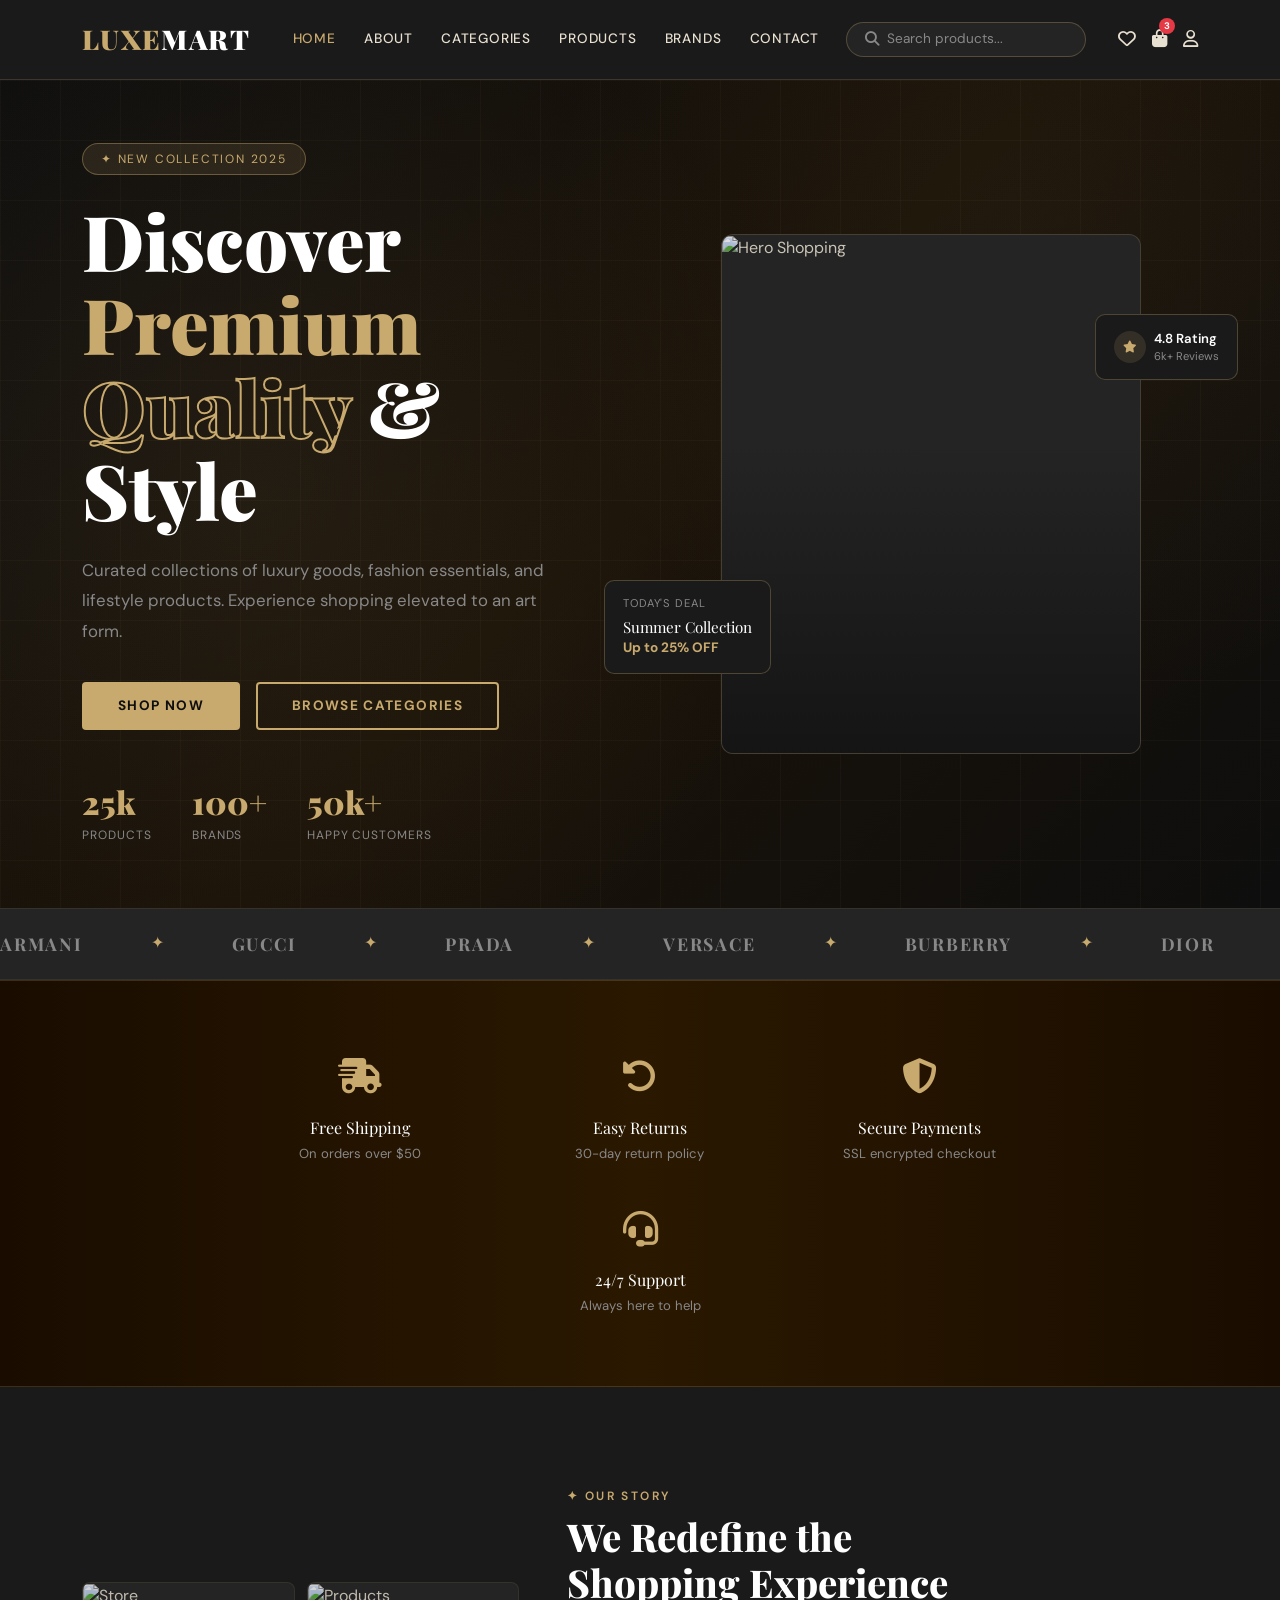
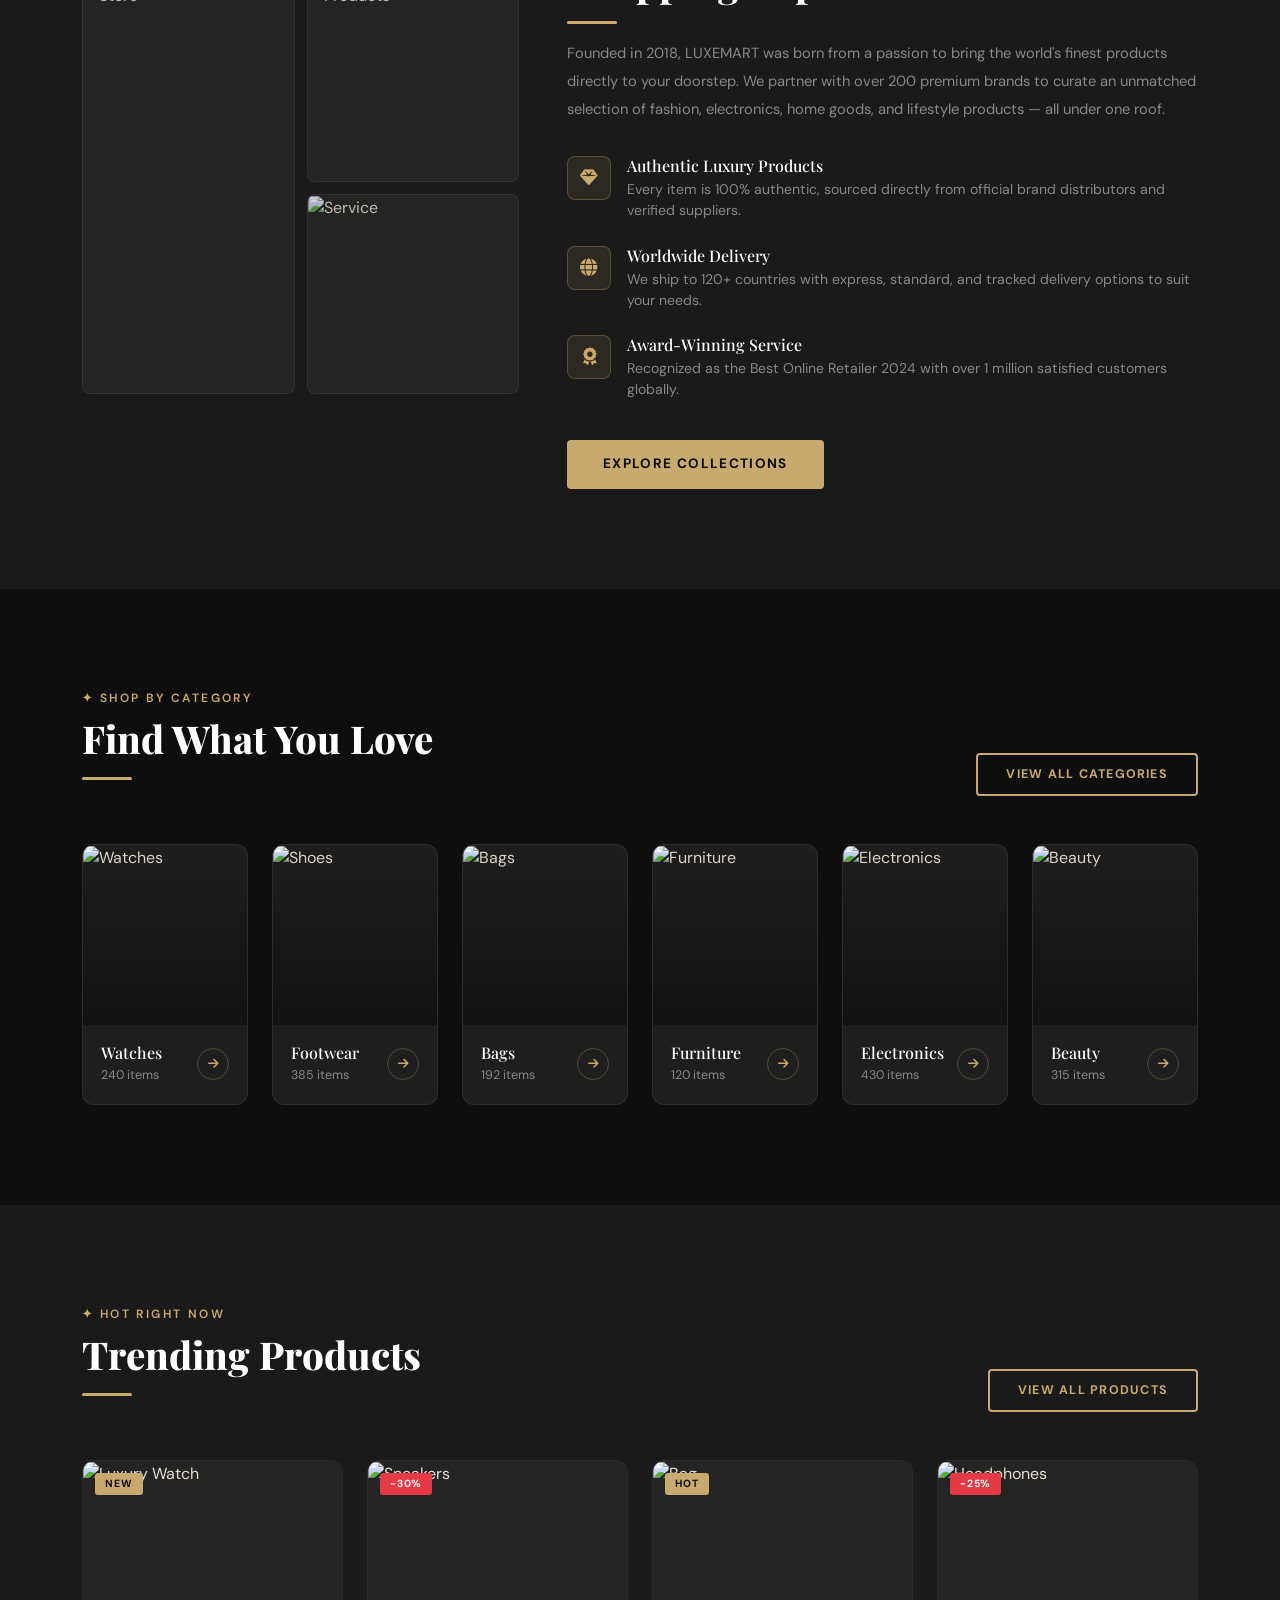
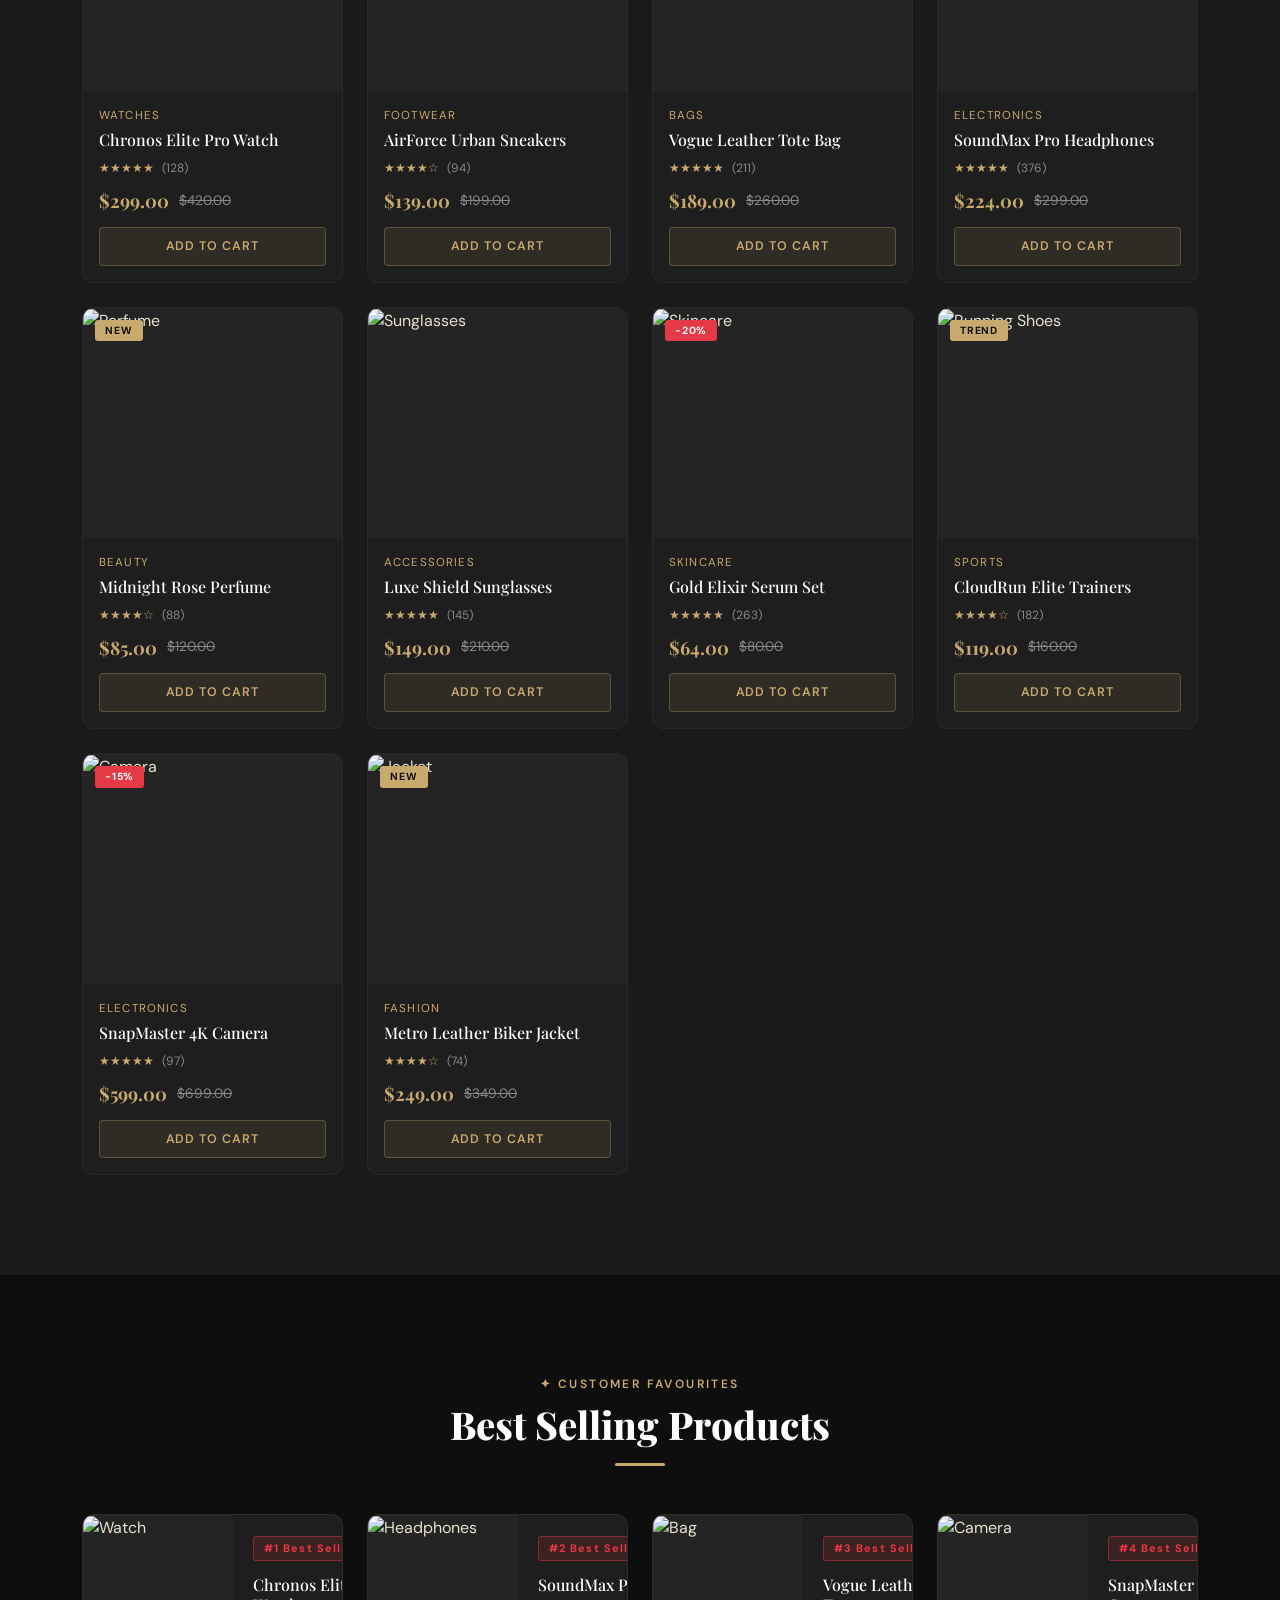
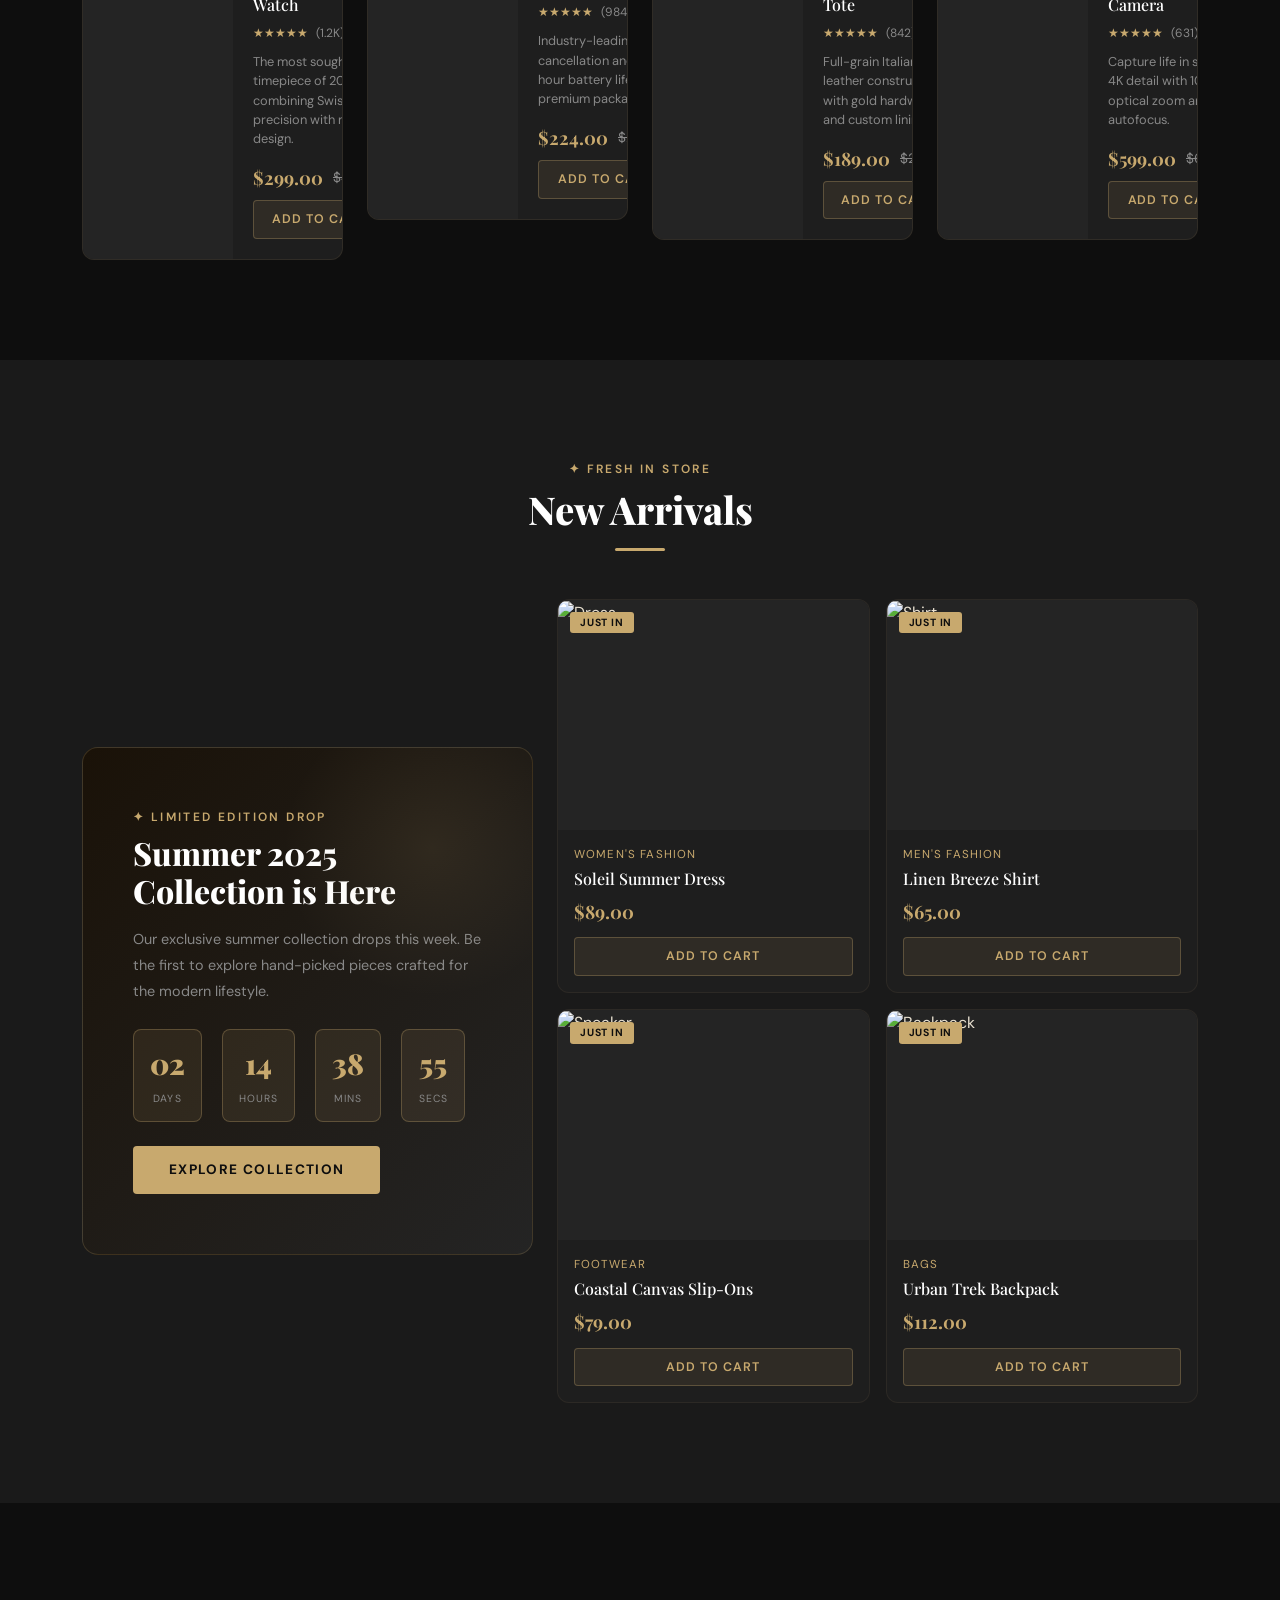
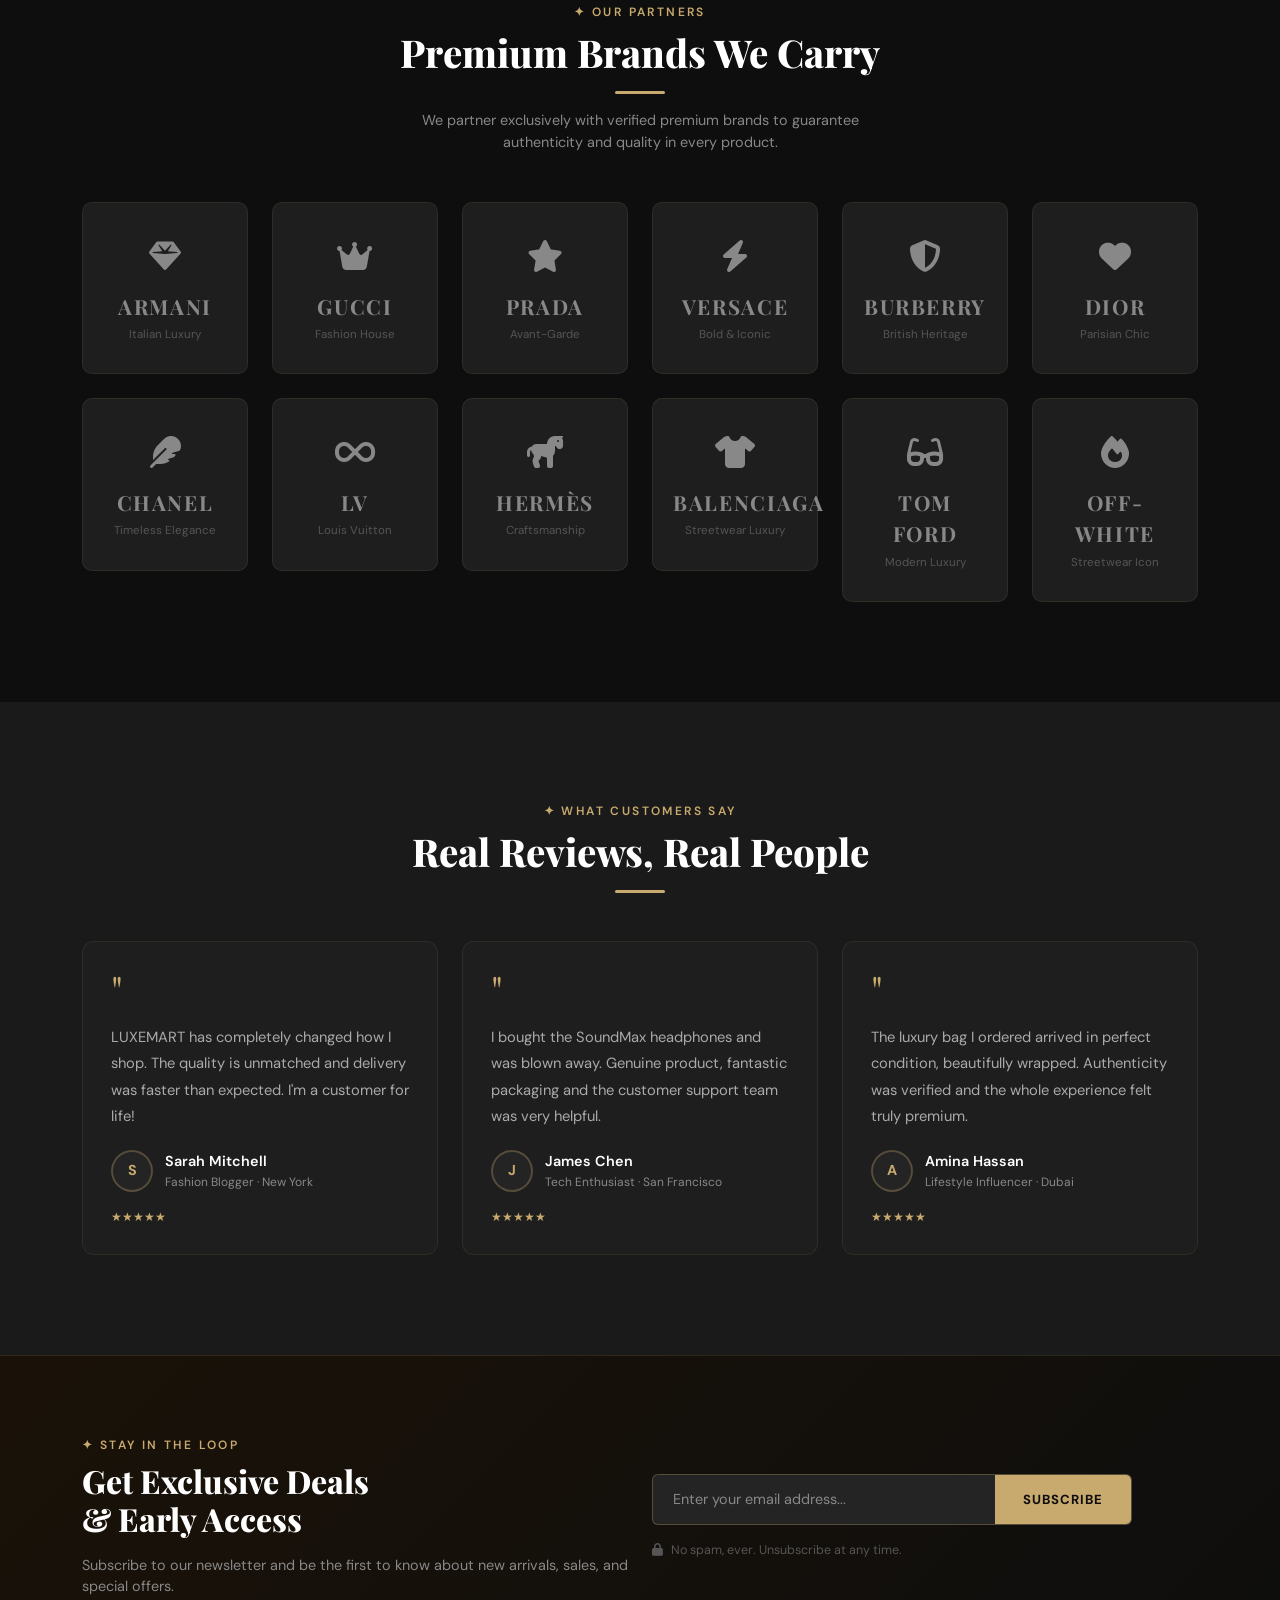
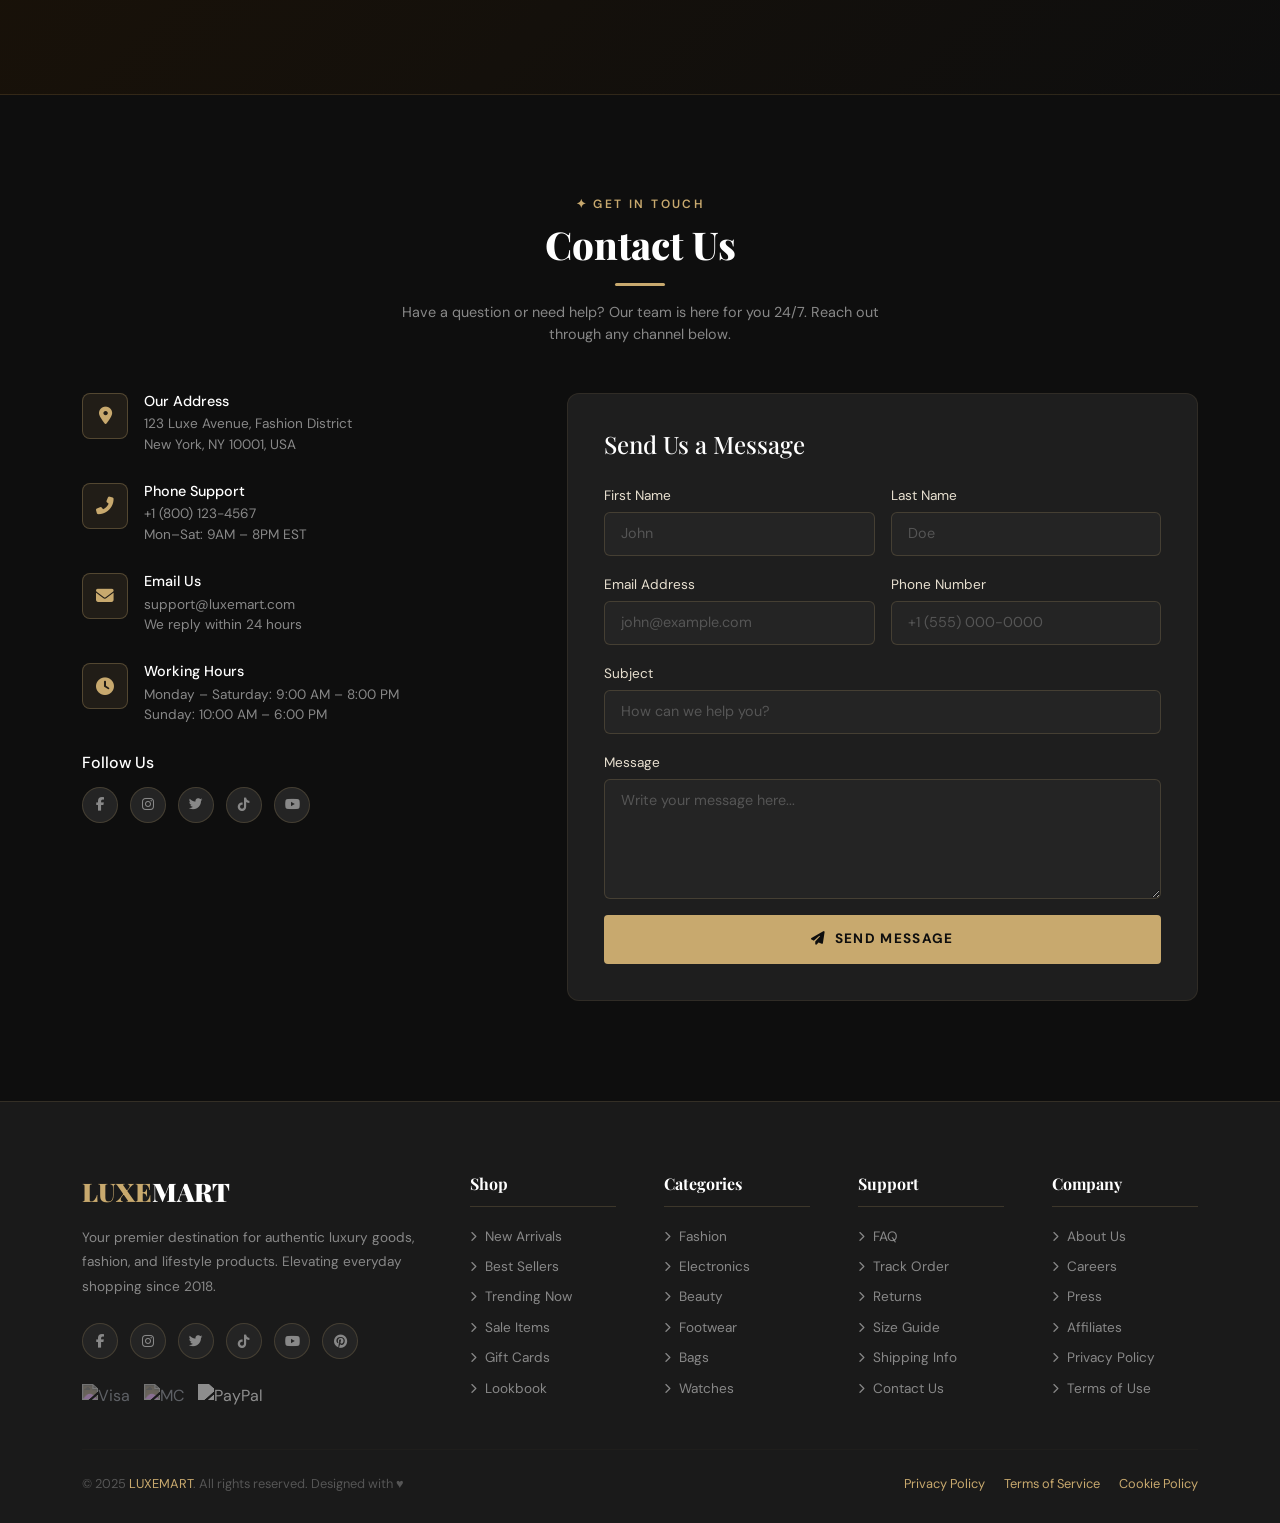
==== E-commerce website/index.html @ 5707151d "add" ====
<!DOCTYPE html>
<html lang="en">

<head>
  <meta charset="UTF-8" />
  <meta name="viewport" content="width=device-width, initial-scale=1.0" />
  <title>LUXE MART — Premium Shopping</title>
  <link href="https://cdn.jsdelivr.net/npm/bootstrap@5.3.2/dist/css/bootstrap.min.css" rel="stylesheet" />
  <link
    href="https://fonts.googleapis.com/css2?family=Playfair+Display:wght@400;700;900&family=DM+Sans:wght@300;400;500;600&display=swap"
    rel="stylesheet" />
  <link rel="stylesheet" href="https://cdnjs.cloudflare.com/ajax/libs/font-awesome/6.5.0/css/all.min.css" />

  <link rel="stylesheet" href="./style.css">
</head>

<body>
  <!-- NAVBAR -->
  <nav class="navbar navbar-expand-lg" id="mainNavbar">
    <div class="container">
      <a class="navbar-brand" href="#">LUXE<span>MART</span></a>
      <button class="navbar-toggler" type="button" data-bs-toggle="collapse" data-bs-target="#navMenu">
        <span class="navbar-toggler-icon"></span>
      </button>
      <div class="collapse navbar-collapse" id="navMenu">
        <ul class="navbar-nav mx-auto">
          <li class="nav-item"><a class="nav-link active" href="#hero">Home</a></li>
          <li class="nav-item"><a class="nav-link" href="#about">About</a></li>
          <li class="nav-item"><a class="nav-link" href="#categories">Categories</a></li>
          <li class="nav-item"><a class="nav-link" href="#trending">Products</a></li>
          <li class="nav-item"><a class="nav-link" href="#brands">Brands</a></li>
          <li class="nav-item"><a class="nav-link" href="#contact">Contact</a></li>
        </ul>
        <div class="search-bar d-none d-lg-flex">
          <i class="fas fa-search"></i>
          <input type="text" placeholder="Search products..." />
        </div>
        <div class="navbar-icons ms-3 d-flex align-items-center">
          <a href="#"><i class="far fa-heart"></i></a>
          <a href="#" style="position:relative"><i class="fas fa-shopping-bag"></i><span class="badge-cart">3</span></a>
          <a href="#"><i class="far fa-user"></i></a>
        </div>
      </div>
    </div>
  </nav>

  <!-- HERO SECTION -->
  <section id="hero">
    <div class="hero-bg-pattern"></div>
    <div class="hero-grid-lines"></div>
    <div class="container">
      <div class="row align-items-center g-5">
        <div class="col-lg-6">
          <div class="hero-badge">✦ New Collection 2025</div>
          <h1 class="hero-title">
            Discover <span class="gold">Premium</span><br>
            <span class="stroke">Quality</span> &amp; Style
          </h1>
          <p class="hero-desc">
            Curated collections of luxury goods, fashion essentials, and lifestyle products. Experience shopping
            elevated to an art form.
          </p>
          <div class="d-flex flex-wrap gap-3" style="animation: fadeInUp 0.7s ease 0.3s both;">
            <a href="#trending" class="btn-gold">Shop Now</a>
            <a href="#categories" class="btn-outline-gold">Browse Categories</a>
          </div>
          <div class="hero-stats">
            <div>
              <div class="hero-stat-num">25k</div>
              <div class="hero-stat-label">Products</div>
            </div>
            <div>
              <div class="hero-stat-num">100+</div>
              <div class="hero-stat-label">Brands</div>
            </div>
            <div>
              <div class="hero-stat-num">50k+</div>
              <div class="hero-stat-label">Happy Customers</div>
            </div>
          </div>
        </div>
        <div class="col-lg-6">
          <div class="hero-visual">
            <div class="hero-img-frame">
              <img src="https://images.unsplash.com/photo-1483985988355-763728e1935b?w=800&q=80" alt="Hero Shopping" />
              <div class="hero-img-overlay"></div>
            </div>
            <div class="hero-float-card left">
              <div
                style="font-size:0.7rem;color:var(--muted);margin-bottom:4px;letter-spacing:0.08em;text-transform:uppercase;">
                Today's Deal</div>
              <div style="font-family:'Playfair Display',serif;color:var(--white);font-size:0.95rem;">Summer Collection
              </div>
              <div style="color:var(--primary);font-size:0.85rem;font-weight:700;">Up to 25% OFF</div>
            </div>
            <div class="hero-float-card top">
              <div style="display:flex;align-items:center;gap:8px;">
                <div
                  style="width:32px;height:32px;background:rgba(200,169,110,0.15);border-radius:50%;display:flex;align-items:center;justify-content:center;color:var(--primary)">
                  <i class="fas fa-star" style="font-size:0.75rem"></i>
                </div>
                <div>
                  <div style="color:var(--white);font-size:0.82rem;font-weight:600;">4.8 Rating</div>
                  <div style="color:var(--muted);font-size:0.7rem;">6k+ Reviews</div>
                </div>
              </div>
            </div>
          </div>
        </div>
      </div>
    </div>
  </section>

  <!-- MARQUEE BRANDS BAR -->
  <div class="marquee-section">
    <div class="marquee-track">
      <span class="marquee-item">ARMANI</span><span class="marquee-dot">✦</span>
      <span class="marquee-item">GUCCI</span><span class="marquee-dot">✦</span>
      <span class="marquee-item">PRADA</span><span class="marquee-dot">✦</span>
      <span class="marquee-item">VERSACE</span><span class="marquee-dot">✦</span>
      <span class="marquee-item">BURBERRY</span><span class="marquee-dot">✦</span>
      <span class="marquee-item">DIOR</span><span class="marquee-dot">✦</span>
      <span class="marquee-item">CHANEL</span><span class="marquee-dot">✦</span>
      <span class="marquee-item">LOUIS VUITTON</span><span class="marquee-dot">✦</span>
      <span class="marquee-item">HERMES</span><span class="marquee-dot">✦</span>
      <span class="marquee-item">BALENCIAGA</span><span class="marquee-dot">✦</span>
      <!-- duplicate for seamless loop -->
      <span class="marquee-item">ARMANI</span><span class="marquee-dot">✦</span>
      <span class="marquee-item">GUCCI</span><span class="marquee-dot">✦</span>
      <span class="marquee-item">PRADA</span><span class="marquee-dot">✦</span>
      <span class="marquee-item">VERSACE</span><span class="marquee-dot">✦</span>
      <span class="marquee-item">BURBERRY</span><span class="marquee-dot">✦</span>
      <span class="marquee-item">DIOR</span><span class="marquee-dot">✦</span>
      <span class="marquee-item">CHANEL</span><span class="marquee-dot">✦</span>
      <span class="marquee-item">LOUIS VUITTON</span><span class="marquee-dot">✦</span>
      <span class="marquee-item">HERMES</span><span class="marquee-dot">✦</span>
      <span class="marquee-item">BALENCIAGA</span><span class="marquee-dot">✦</span>
    </div>
  </div>

  <!-- PROMO STRIP -->
  <div class="promo-strip">
    <div class="container">
      <div class="row justify-content-center g-0">
        <div class="col-6 col-md-3">
          <div class="promo-item">
            <div class="promo-icon"><i class="fas fa-shipping-fast"></i></div>
            <div class="promo-title">Free Shipping</div>
            <div class="promo-desc">On orders over $50</div>
          </div>
        </div>
        <div class="col-md-auto d-none d-md-block">
          <div class="promo-divider"></div>
        </div>
        <div class="col-6 col-md-3">
          <div class="promo-item">
            <div class="promo-icon"><i class="fas fa-undo-alt"></i></div>
            <div class="promo-title">Easy Returns</div>
            <div class="promo-desc">30-day return policy</div>
          </div>
        </div>
        <div class="col-md-auto d-none d-md-block">
          <div class="promo-divider"></div>
        </div>
        <div class="col-6 col-md-3">
          <div class="promo-item">
            <div class="promo-icon"><i class="fas fa-shield-alt"></i></div>
            <div class="promo-title">Secure Payments</div>
            <div class="promo-desc">SSL encrypted checkout</div>
          </div>
        </div>
        <div class="col-md-auto d-none d-md-block">
          <div class="promo-divider"></div>
        </div>
        <div class="col-6 col-md-3">
          <div class="promo-item">
            <div class="promo-icon"><i class="fas fa-headset"></i></div>
            <div class="promo-title">24/7 Support</div>
            <div class="promo-desc">Always here to help</div>
          </div>
        </div>
      </div>
    </div>
  </div>

  <!-- ABOUT US -->
  <section id="about">
    <div class="container">
      <div class="row align-items-center g-5">
        <div class="col-lg-5">
          <div class="about-img-grid">
            <div class="img-cell">
              <img src="https://images.unsplash.com/photo-1441986300917-64674bd600d8?w=600&q=80" alt="Store" />
            </div>
            <div class="img-cell" style="height:200px">
              <img src="https://images.unsplash.com/photo-1607082348824-0a96f2a4b9da?w=400&q=80" alt="Products" />
            </div>
            <div class="img-cell" style="height:200px">
              <img src="https://images.unsplash.com/photo-1556742049-0cfed4f6a45d?w=400&q=80" alt="Service" />
            </div>
          </div>
        </div>
        <div class="col-lg-7">
          <div class="section-label">✦ Our Story</div>
          <h2 class="section-title">We Redefine the<br>Shopping Experience</h2>
          <div class="section-divider"></div>
          <p style="color:var(--muted);font-size:0.92rem;line-height:1.9;margin-bottom:32px;">
            Founded in 2018, LUXEMART was born from a passion to bring the world's finest products directly to your
            doorstep. We partner with over 200 premium brands to curate an unmatched selection of fashion, electronics,
            home goods, and lifestyle products — all under one roof.
          </p>
          <div class="about-feature">
            <div class="about-feature-icon"><i class="fas fa-gem"></i></div>
            <div>
              <h6>Authentic Luxury Products</h6>
              <p>Every item is 100% authentic, sourced directly from official brand distributors and verified suppliers.
              </p>
            </div>
          </div>
          <div class="about-feature">
            <div class="about-feature-icon"><i class="fas fa-globe"></i></div>
            <div>
              <h6>Worldwide Delivery</h6>
              <p>We ship to 120+ countries with express, standard, and tracked delivery options to suit your needs.</p>
            </div>
          </div>
          <div class="about-feature">
            <div class="about-feature-icon"><i class="fas fa-award"></i></div>
            <div>
              <h6>Award-Winning Service</h6>
              <p>Recognized as the Best Online Retailer 2024 with over 1 million satisfied customers globally.</p>
            </div>
          </div>
          <a href="#categories" class="btn-gold mt-3">Explore Collections</a>
        </div>
      </div>
    </div>
  </section>

  <!-- CATEGORIES -->
  <section id="categories">
    <div class="container">
      <div class="row mb-5">
        <div class="col-lg-6">
          <div class="section-label">✦ Shop By Category</div>
          <h2 class="section-title">Find What You Love</h2>
          <div class="section-divider"></div>
        </div>
        <div class="col-lg-6 d-flex align-items-end justify-content-lg-end">
          <a href="#" class="btn-outline-gold" style="padding:10px 28px;font-size:0.78rem;">View All Categories</a>
        </div>
      </div>
      <div class="row g-4">
        <div class="col-6 col-md-4 col-lg-2">
          <div class="category-card">
            <div class="category-img">
              <img src="https://images.unsplash.com/photo-1523275335684-37898b6baf30?w=400&q=80" alt="Watches" />
              <div class="category-overlay"></div>
            </div>
            <div class="category-body">
              <div>
                <h5>Watches</h5><span>240 items</span>
              </div>
              <div class="category-arrow"><i class="fas fa-arrow-right"></i></div>
            </div>
          </div>
        </div>
        <div class="col-6 col-md-4 col-lg-2">
          <div class="category-card">
            <div class="category-img">
              <img src="https://images.unsplash.com/photo-1542291026-7eec264c27ff?w=400&q=80" alt="Shoes" />
              <div class="category-overlay"></div>
            </div>
            <div class="category-body">
              <div>
                <h5>Footwear</h5><span>385 items</span>
              </div>
              <div class="category-arrow"><i class="fas fa-arrow-right"></i></div>
            </div>
          </div>
        </div>
        <div class="col-6 col-md-4 col-lg-2">
          <div class="category-card">
            <div class="category-img">
              <img src="https://images.unsplash.com/photo-1548036328-c9fa89d128fa?w=400&q=80" alt="Bags" />
              <div class="category-overlay"></div>
            </div>
            <div class="category-body">
              <div>
                <h5>Bags</h5><span>192 items</span>
              </div>
              <div class="category-arrow"><i class="fas fa-arrow-right"></i></div>
            </div>
          </div>
        </div>
        <div class="col-6 col-md-4 col-lg-2">
          <div class="category-card">
            <div class="category-img">
              <img src="https://images.unsplash.com/photo-1555041469-a586c61ea9bc?w=400&q=80" alt="Furniture" />
              <div class="category-overlay"></div>
            </div>
            <div class="category-body">
              <div>
                <h5>Furniture</h5><span>120 items</span>
              </div>
              <div class="category-arrow"><i class="fas fa-arrow-right"></i></div>
            </div>
          </div>
        </div>
        <div class="col-6 col-md-4 col-lg-2">
          <div class="category-card">
            <div class="category-img">
              <img src="https://images.unsplash.com/photo-1498049794561-7780e7231661?w=400&q=80" alt="Electronics" />
              <div class="category-overlay"></div>
            </div>
            <div class="category-body">
              <div>
                <h5>Electronics</h5><span>430 items</span>
              </div>
              <div class="category-arrow"><i class="fas fa-arrow-right"></i></div>
            </div>
          </div>
        </div>
        <div class="col-6 col-md-4 col-lg-2">
          <div class="category-card">
            <div class="category-img">
              <img src="https://images.unsplash.com/photo-1596462502278-27bfdc403348?w=400&q=80" alt="Beauty" />
              <div class="category-overlay"></div>
            </div>
            <div class="category-body">
              <div>
                <h5>Beauty</h5><span>315 items</span>
              </div>
              <div class="category-arrow"><i class="fas fa-arrow-right"></i></div>
            </div>
          </div>
        </div>
      </div>
    </div>
  </section>

  <!-- TRENDING PRODUCTS (10 CARDS) -->
  <section id="trending">
    <div class="container">
      <div class="row mb-5">
        <div class="col-lg-6">
          <div class="section-label">✦ Hot Right Now</div>
          <h2 class="section-title">Trending Products</h2>
          <div class="section-divider"></div>
        </div>
        <div class="col-lg-6 d-flex align-items-end justify-content-lg-end">
          <a href="#" class="btn-outline-gold" style="padding:10px 28px;font-size:0.78rem;">View All Products</a>
        </div>
      </div>
      <div class="row g-4">

        <!-- Product 1 -->
        <div class="col-6 col-md-4 col-xl-3">
          <div class="product-card">
            <div class="product-img">
              <img src="https://images.unsplash.com/photo-1523275335684-37898b6baf30?w=400&q=80" alt="Luxury Watch" />
              <div class="product-badges"><span class="badge-new">NEW</span></div>
              <div class="product-actions">
                <a href="#" class="action-btn"><i class="far fa-heart"></i></a>
                <a href="#" class="action-btn"><i class="fas fa-eye"></i></a>
                <a href="#" class="action-btn"><i class="fas fa-random"></i></a>
              </div>
            </div>
            <div class="product-body">
              <div class="product-cat">Watches</div>
              <h5 class="product-name">Chronos Elite Pro Watch</h5>
              <div class="product-rating">
                <span class="stars">★★★★★</span>
                <span class="rating-count">(128)</span>
              </div>
              <div class="product-price">
                <span class="price-now">$299.00</span>
                <span class="price-old">$420.00</span>
              </div>
              <a href="#" class="add-to-cart">Add to Cart</a>
            </div>
          </div>
        </div>

        <!-- Product 2 -->
        <div class="col-6 col-md-4 col-xl-3">
          <div class="product-card">
            <div class="product-img">
              <img src="https://images.unsplash.com/photo-1542291026-7eec264c27ff?w=400&q=80" alt="Sneakers" />
              <div class="product-badges"><span class="badge-sale">-30%</span></div>
              <div class="product-actions">
                <a href="#" class="action-btn"><i class="far fa-heart"></i></a>
                <a href="#" class="action-btn"><i class="fas fa-eye"></i></a>
                <a href="#" class="action-btn"><i class="fas fa-random"></i></a>
              </div>
            </div>
            <div class="product-body">
              <div class="product-cat">Footwear</div>
              <h5 class="product-name">AirForce Urban Sneakers</h5>
              <div class="product-rating">
                <span class="stars">★★★★☆</span>
                <span class="rating-count">(94)</span>
              </div>
              <div class="product-price">
                <span class="price-now">$139.00</span>
                <span class="price-old">$199.00</span>
              </div>
              <a href="#" class="add-to-cart">Add to Cart</a>
            </div>
          </div>
        </div>

        <!-- Product 3 -->
        <div class="col-6 col-md-4 col-xl-3">
          <div class="product-card">
            <div class="product-img">
              <img src="https://images.unsplash.com/photo-1548036328-c9fa89d128fa?w=400&q=80" alt="Bag" />
              <div class="product-badges"><span class="badge-new">HOT</span></div>
              <div class="product-actions">
                <a href="#" class="action-btn"><i class="far fa-heart"></i></a>
                <a href="#" class="action-btn"><i class="fas fa-eye"></i></a>
                <a href="#" class="action-btn"><i class="fas fa-random"></i></a>
              </div>
            </div>
            <div class="product-body">
              <div class="product-cat">Bags</div>
              <h5 class="product-name">Vogue Leather Tote Bag</h5>
              <div class="product-rating">
                <span class="stars">★★★★★</span>
                <span class="rating-count">(211)</span>
              </div>
              <div class="product-price">
                <span class="price-now">$189.00</span>
                <span class="price-old">$260.00</span>
              </div>
              <a href="#" class="add-to-cart">Add to Cart</a>
            </div>
          </div>
        </div>

        <!-- Product 4 -->
        <div class="col-6 col-md-4 col-xl-3">
          <div class="product-card">
            <div class="product-img">
              <img src="https://images.unsplash.com/photo-1505740420928-5e560c06d30e?w=400&q=80" alt="Headphones" />
              <div class="product-badges"><span class="badge-sale">-25%</span></div>
              <div class="product-actions">
                <a href="#" class="action-btn"><i class="far fa-heart"></i></a>
                <a href="#" class="action-btn"><i class="fas fa-eye"></i></a>
                <a href="#" class="action-btn"><i class="fas fa-random"></i></a>
              </div>
            </div>
            <div class="product-body">
              <div class="product-cat">Electronics</div>
              <h5 class="product-name">SoundMax Pro Headphones</h5>
              <div class="product-rating">
                <span class="stars">★★★★★</span>
                <span class="rating-count">(376)</span>
              </div>
              <div class="product-price">
                <span class="price-now">$224.00</span>
                <span class="price-old">$299.00</span>
              </div>
              <a href="#" class="add-to-cart">Add to Cart</a>
            </div>
          </div>
        </div>

        <!-- Product 5 -->
        <div class="col-6 col-md-4 col-xl-3">
          <div class="product-card">
            <div class="product-img">
              <img src="https://images.unsplash.com/photo-1596462502278-27bfdc403348?w=400&q=80" alt="Perfume" />
              <div class="product-badges"><span class="badge-new">NEW</span></div>
              <div class="product-actions">
                <a href="#" class="action-btn"><i class="far fa-heart"></i></a>
                <a href="#" class="action-btn"><i class="fas fa-eye"></i></a>
                <a href="#" class="action-btn"><i class="fas fa-random"></i></a>
              </div>
            </div>
            <div class="product-body">
              <div class="product-cat">Beauty</div>
              <h5 class="product-name">Midnight Rose Perfume</h5>
              <div class="product-rating">
                <span class="stars">★★★★☆</span>
                <span class="rating-count">(88)</span>
              </div>
              <div class="product-price">
                <span class="price-now">$85.00</span>
                <span class="price-old">$120.00</span>
              </div>
              <a href="#" class="add-to-cart">Add to Cart</a>
            </div>
          </div>
        </div>

        <!-- Product 6 -->
        <div class="col-6 col-md-4 col-xl-3">
          <div class="product-card">
            <div class="product-img">
              <img src="https://images.unsplash.com/photo-1507003211169-0a1dd7228f2d?w=400&q=80" alt="Sunglasses" />
              <div class="product-actions">
                <a href="#" class="action-btn"><i class="far fa-heart"></i></a>
                <a href="#" class="action-btn"><i class="fas fa-eye"></i></a>
                <a href="#" class="action-btn"><i class="fas fa-random"></i></a>
              </div>
            </div>
            <div class="product-body">
              <div class="product-cat">Accessories</div>
              <h5 class="product-name">Luxe Shield Sunglasses</h5>
              <div class="product-rating">
                <span class="stars">★★★★★</span>
                <span class="rating-count">(145)</span>
              </div>
              <div class="product-price">
                <span class="price-now">$149.00</span>
                <span class="price-old">$210.00</span>
              </div>
              <a href="#" class="add-to-cart">Add to Cart</a>
            </div>
          </div>
        </div>

        <!-- Product 7 -->
        <div class="col-6 col-md-4 col-xl-3">
          <div class="product-card">
            <div class="product-img">
              <img src="https://images.unsplash.com/photo-1585386959984-a4155224a1ad?w=400&q=80" alt="Skincare" />
              <div class="product-badges"><span class="badge-sale">-20%</span></div>
              <div class="product-actions">
                <a href="#" class="action-btn"><i class="far fa-heart"></i></a>
                <a href="#" class="action-btn"><i class="fas fa-eye"></i></a>
                <a href="#" class="action-btn"><i class="fas fa-random"></i></a>
              </div>
            </div>
            <div class="product-body">
              <div class="product-cat">Skincare</div>
              <h5 class="product-name">Gold Elixir Serum Set</h5>
              <div class="product-rating">
                <span class="stars">★★★★★</span>
                <span class="rating-count">(263)</span>
              </div>
              <div class="product-price">
                <span class="price-now">$64.00</span>
                <span class="price-old">$80.00</span>
              </div>
              <a href="#" class="add-to-cart">Add to Cart</a>
            </div>
          </div>
        </div>

        <!-- Product 8 -->
        <div class="col-6 col-md-4 col-xl-3">
          <div class="product-card">
            <div class="product-img">
              <img src="https://images.unsplash.com/photo-1491553895911-0055eca6402d?w=400&q=80" alt="Running Shoes" />
              <div class="product-badges"><span class="badge-new">TREND</span></div>
              <div class="product-actions">
                <a href="#" class="action-btn"><i class="far fa-heart"></i></a>
                <a href="#" class="action-btn"><i class="fas fa-eye"></i></a>
                <a href="#" class="action-btn"><i class="fas fa-random"></i></a>
              </div>
            </div>
            <div class="product-body">
              <div class="product-cat">Sports</div>
              <h5 class="product-name">CloudRun Elite Trainers</h5>
              <div class="product-rating">
                <span class="stars">★★★★☆</span>
                <span class="rating-count">(182)</span>
              </div>
              <div class="product-price">
                <span class="price-now">$119.00</span>
                <span class="price-old">$160.00</span>
              </div>
              <a href="#" class="add-to-cart">Add to Cart</a>
            </div>
          </div>
        </div>

        <!-- Product 9 -->
        <div class="col-6 col-md-4 col-xl-3">
          <div class="product-card">
            <div class="product-img">
              <img src="https://images.unsplash.com/photo-1526170375885-4d8ecf77b99f?w=400&q=80" alt="Camera" />
              <div class="product-badges"><span class="badge-sale">-15%</span></div>
              <div class="product-actions">
                <a href="#" class="action-btn"><i class="far fa-heart"></i></a>
                <a href="#" class="action-btn"><i class="fas fa-eye"></i></a>
                <a href="#" class="action-btn"><i class="fas fa-random"></i></a>
              </div>
            </div>
            <div class="product-body">
              <div class="product-cat">Electronics</div>
              <h5 class="product-name">SnapMaster 4K Camera</h5>
              <div class="product-rating">
                <span class="stars">★★★★★</span>
                <span class="rating-count">(97)</span>
              </div>
              <div class="product-price">
                <span class="price-now">$599.00</span>
                <span class="price-old">$699.00</span>
              </div>
              <a href="#" class="add-to-cart">Add to Cart</a>
            </div>
          </div>
        </div>

        <!-- Product 10 -->
        <div class="col-6 col-md-4 col-xl-3">
          <div class="product-card">
            <div class="product-img">
              <img src="https://images.unsplash.com/photo-1558618666-fcd25c85cd64?w=400&q=80" alt="Jacket" />
              <div class="product-badges"><span class="badge-new">NEW</span></div>
              <div class="product-actions">
                <a href="#" class="action-btn"><i class="far fa-heart"></i></a>
                <a href="#" class="action-btn"><i class="fas fa-eye"></i></a>
                <a href="#" class="action-btn"><i class="fas fa-random"></i></a>
              </div>
            </div>
            <div class="product-body">
              <div class="product-cat">Fashion</div>
              <h5 class="product-name">Metro Leather Biker Jacket</h5>
              <div class="product-rating">
                <span class="stars">★★★★☆</span>
                <span class="rating-count">(74)</span>
              </div>
              <div class="product-price">
                <span class="price-now">$249.00</span>
                <span class="price-old">$349.00</span>
              </div>
              <a href="#" class="add-to-cart">Add to Cart</a>
            </div>
          </div>
        </div>

      </div>
    </div>
  </section>

  <!-- BEST SELLING (4 CARDS) -->
  <section id="best-selling">
    <div class="container">
      <div class="text-center mb-5">
        <div class="section-label">✦ Customer Favourites</div>
        <h2 class="section-title">Best Selling Products</h2>
        <div class="section-divider mx-auto"></div>
      </div>
      <div class="row g-4">

        <div class="col-md-6 col-xl-3">
          <div class="best-sell-card">
            <div class="best-sell-img">
              <img src="https://images.unsplash.com/photo-1523275335684-37898b6baf30?w=300&q=80" alt="Watch" />
            </div>
            <div class="best-sell-body">
              <div>
                <span class="best-sell-tag">#1 Best Seller</span>
                <h5 class="product-name mt-1">Chronos Elite Watch</h5>
                <div class="product-rating mt-2">
                  <span class="stars">★★★★★</span>
                  <span class="rating-count">(1.2K)</span>
                </div>
                <p style="font-size:0.8rem;color:var(--muted);margin:8px 0 0;">The most sought-after timepiece of 2025,
                  combining Swiss precision with modern design.</p>
              </div>
              <div class="mt-3">
                <div class="product-price">
                  <span class="price-now">$299.00</span>
                  <span class="price-old">$420.00</span>
                </div>
                <a href="#" class="add-to-cart mt-2">Add to Cart</a>
              </div>
            </div>
          </div>
        </div>

        <div class="col-md-6 col-xl-3">
          <div class="best-sell-card">
            <div class="best-sell-img">
              <img src="https://images.unsplash.com/photo-1505740420928-5e560c06d30e?w=300&q=80" alt="Headphones" />
            </div>
            <div class="best-sell-body">
              <div>
                <span class="best-sell-tag">#2 Best Seller</span>
                <h5 class="product-name mt-1">SoundMax Pro</h5>
                <div class="product-rating mt-2">
                  <span class="stars">★★★★★</span>
                  <span class="rating-count">(984)</span>
                </div>
                <p style="font-size:0.8rem;color:var(--muted);margin:8px 0 0;">Industry-leading noise cancellation and
                  40-hour battery life in a premium package.</p>
              </div>
              <div class="mt-3">
                <div class="product-price">
                  <span class="price-now">$224.00</span>
                  <span class="price-old">$299.00</span>
                </div>
                <a href="#" class="add-to-cart mt-2">Add to Cart</a>
              </div>
            </div>
          </div>
        </div>

        <div class="col-md-6 col-xl-3">
          <div class="best-sell-card">
            <div class="best-sell-img">
              <img src="https://images.unsplash.com/photo-1548036328-c9fa89d128fa?w=300&q=80" alt="Bag" />
            </div>
            <div class="best-sell-body">
              <div>
                <span class="best-sell-tag">#3 Best Seller</span>
                <h5 class="product-name mt-1">Vogue Leather Tote</h5>
                <div class="product-rating mt-2">
                  <span class="stars">★★★★★</span>
                  <span class="rating-count">(842)</span>
                </div>
                <p style="font-size:0.8rem;color:var(--muted);margin:8px 0 0;">Full-grain Italian leather construction
                  with gold hardware and custom lining.</p>
              </div>
              <div class="mt-3">
                <div class="product-price">
                  <span class="price-now">$189.00</span>
                  <span class="price-old">$260.00</span>
                </div>
                <a href="#" class="add-to-cart mt-2">Add to Cart</a>
              </div>
            </div>
          </div>
        </div>

        <div class="col-md-6 col-xl-3">
          <div class="best-sell-card">
            <div class="best-sell-img">
              <img src="https://images.unsplash.com/photo-1526170375885-4d8ecf77b99f?w=300&q=80" alt="Camera" />
            </div>
            <div class="best-sell-body">
              <div>
                <span class="best-sell-tag">#4 Best Seller</span>
                <h5 class="product-name mt-1">SnapMaster 4K Camera</h5>
                <div class="product-rating mt-2">
                  <span class="stars">★★★★★</span>
                  <span class="rating-count">(631)</span>
                </div>
                <p style="font-size:0.8rem;color:var(--muted);margin:8px 0 0;">Capture life in stunning 4K detail with
                  10x optical zoom and AI autofocus.</p>
              </div>
              <div class="mt-3">
                <div class="product-price">
                  <span class="price-now">$599.00</span>
                  <span class="price-old">$699.00</span>
                </div>
                <a href="#" class="add-to-cart mt-2">Add to Cart</a>
              </div>
            </div>
          </div>
        </div>

      </div>
    </div>
  </section>

  <!-- NEW ARRIVALS -->
  <section id="new-arrivals">
    <div class="container">
      <div class="text-center mb-5">
        <div class="section-label">✦ Fresh In Store</div>
        <h2 class="section-title">New Arrivals</h2>
        <div class="section-divider mx-auto"></div>
      </div>
      <div class="row g-4 align-items-center">
        <div class="col-lg-5">
          <div class="arrival-banner">
            <div class="section-label">✦ Limited Edition Drop</div>
            <h3 class="section-title" style="font-size:2rem;">Summer 2025<br>Collection is Here</h3>
            <p style="color:var(--muted);font-size:0.9rem;line-height:1.8;margin-bottom:24px;">
              Our exclusive summer collection drops this week. Be the first to explore hand-picked pieces crafted for
              the modern lifestyle.
            </p>
            <div class="arrival-countdown">
              <div class="countdown-box">
                <span class="countdown-num">02</span>
                <span class="countdown-label">Days</span>
              </div>
              <div class="countdown-box">
                <span class="countdown-num">14</span>
                <span class="countdown-label">Hours</span>
              </div>
              <div class="countdown-box">
                <span class="countdown-num">38</span>
                <span class="countdown-label">Mins</span>
              </div>
              <div class="countdown-box">
                <span class="countdown-num">55</span>
                <span class="countdown-label">Secs</span>
              </div>
            </div>
            <a href="#" class="btn-gold">Explore Collection</a>
          </div>
        </div>
        <div class="col-lg-7">
          <div class="row g-3">
            <div class="col-6">
              <div class="product-card">
                <div class="product-img">
                  <img src="https://images.unsplash.com/photo-1434389677669-e08b4cac3105?w=400&q=80" alt="Dress" />
                  <div class="product-badges"><span class="badge-new">JUST IN</span></div>
                  <div class="product-actions">
                    <a href="#" class="action-btn"><i class="far fa-heart"></i></a>
                    <a href="#" class="action-btn"><i class="fas fa-eye"></i></a>
                  </div>
                </div>
                <div class="product-body">
                  <div class="product-cat">Women's Fashion</div>
                  <h5 class="product-name">Soleil Summer Dress</h5>
                  <div class="product-price"><span class="price-now">$89.00</span></div>
                  <a href="#" class="add-to-cart">Add to Cart</a>
                </div>
              </div>
            </div>
            <div class="col-6">
              <div class="product-card">
                <div class="product-img">
                  <img src="https://images.unsplash.com/photo-1576566588028-4147f3842f27?w=400&q=80" alt="Shirt" />
                  <div class="product-badges"><span class="badge-new">JUST IN</span></div>
                  <div class="product-actions">
                    <a href="#" class="action-btn"><i class="far fa-heart"></i></a>
                    <a href="#" class="action-btn"><i class="fas fa-eye"></i></a>
                  </div>
                </div>
                <div class="product-body">
                  <div class="product-cat">Men's Fashion</div>
                  <h5 class="product-name">Linen Breeze Shirt</h5>
                  <div class="product-price"><span class="price-now">$65.00</span></div>
                  <a href="#" class="add-to-cart">Add to Cart</a>
                </div>
              </div>
            </div>
            <div class="col-6">
              <div class="product-card">
                <div class="product-img">
                  <img src="https://images.unsplash.com/photo-1606107557195-0e29a4b5b4aa?w=400&q=80" alt="Sneaker" />
                  <div class="product-badges"><span class="badge-new">JUST IN</span></div>
                  <div class="product-actions">
                    <a href="#" class="action-btn"><i class="far fa-heart"></i></a>
                    <a href="#" class="action-btn"><i class="fas fa-eye"></i></a>
                  </div>
                </div>
                <div class="product-body">
                  <div class="product-cat">Footwear</div>
                  <h5 class="product-name">Coastal Canvas Slip-Ons</h5>
                  <div class="product-price"><span class="price-now">$79.00</span></div>
                  <a href="#" class="add-to-cart">Add to Cart</a>
                </div>
              </div>
            </div>
            <div class="col-6">
              <div class="product-card">
                <div class="product-img">
                  <img src="https://images.unsplash.com/photo-1553062407-98eeb64c6a62?w=400&q=80" alt="Backpack" />
                  <div class="product-badges"><span class="badge-new">JUST IN</span></div>
                  <div class="product-actions">
                    <a href="#" class="action-btn"><i class="far fa-heart"></i></a>
                    <a href="#" class="action-btn"><i class="fas fa-eye"></i></a>
                  </div>
                </div>
                <div class="product-body">
                  <div class="product-cat">Bags</div>
                  <h5 class="product-name">Urban Trek Backpack</h5>
                  <div class="product-price"><span class="price-now">$112.00</span></div>
                  <a href="#" class="add-to-cart">Add to Cart</a>
                </div>
              </div>
            </div>
          </div>
        </div>
      </div>
    </div>
  </section>

  <!-- BRANDS -->
  <section id="brands">
    <div class="container">
      <div class="text-center mb-5">
        <div class="section-label">✦ Our Partners</div>
        <h2 class="section-title">Premium Brands We Carry</h2>
        <div class="section-divider mx-auto"></div>
        <p style="color:var(--muted);font-size:0.9rem;max-width:500px;margin:auto;">We partner exclusively with verified
          premium brands to guarantee authenticity and quality in every product.</p>
      </div>
      <div class="row g-4">
        <div class="col-6 col-md-4 col-lg-2">
          <div class="brand-card">
            <div class="brand-icon"><i class="fas fa-gem"></i></div>
            <div class="brand-logo">Armani</div>
            <div class="brand-tagline">Italian Luxury</div>
          </div>
        </div>
        <div class="col-6 col-md-4 col-lg-2">
          <div class="brand-card">
            <div class="brand-icon"><i class="fas fa-crown"></i></div>
            <div class="brand-logo">Gucci</div>
            <div class="brand-tagline">Fashion House</div>
          </div>
        </div>
        <div class="col-6 col-md-4 col-lg-2">
          <div class="brand-card">
            <div class="brand-icon"><i class="fas fa-star"></i></div>
            <div class="brand-logo">Prada</div>
            <div class="brand-tagline">Avant-Garde</div>
          </div>
        </div>
        <div class="col-6 col-md-4 col-lg-2">
          <div class="brand-card">
            <div class="brand-icon"><i class="fas fa-bolt"></i></div>
            <div class="brand-logo">Versace</div>
            <div class="brand-tagline">Bold & Iconic</div>
          </div>
        </div>
        <div class="col-6 col-md-4 col-lg-2">
          <div class="brand-card">
            <div class="brand-icon"><i class="fas fa-shield-alt"></i></div>
            <div class="brand-logo">Burberry</div>
            <div class="brand-tagline">British Heritage</div>
          </div>
        </div>
        <div class="col-6 col-md-4 col-lg-2">
          <div class="brand-card">
            <div class="brand-icon"><i class="fas fa-heart"></i></div>
            <div class="brand-logo">Dior</div>
            <div class="brand-tagline">Parisian Chic</div>
          </div>
        </div>
        <div class="col-6 col-md-4 col-lg-2">
          <div class="brand-card">
            <div class="brand-icon"><i class="fas fa-feather"></i></div>
            <div class="brand-logo">Chanel</div>
            <div class="brand-tagline">Timeless Elegance</div>
          </div>
        </div>
        <div class="col-6 col-md-4 col-lg-2">
          <div class="brand-card">
            <div class="brand-icon"><i class="fas fa-infinity"></i></div>
            <div class="brand-logo">LV</div>
            <div class="brand-tagline">Louis Vuitton</div>
          </div>
        </div>
        <div class="col-6 col-md-4 col-lg-2">
          <div class="brand-card">
            <div class="brand-icon"><i class="fas fa-horse"></i></div>
            <div class="brand-logo">Hermès</div>
            <div class="brand-tagline">Craftsmanship</div>
          </div>
        </div>
        <div class="col-6 col-md-4 col-lg-2">
          <div class="brand-card">
            <div class="brand-icon"><i class="fas fa-tshirt"></i></div>
            <div class="brand-logo">Balenciaga</div>
            <div class="brand-tagline">Streetwear Luxury</div>
          </div>
        </div>
        <div class="col-6 col-md-4 col-lg-2">
          <div class="brand-card">
            <div class="brand-icon"><i class="fas fa-glasses"></i></div>
            <div class="brand-logo">Tom Ford</div>
            <div class="brand-tagline">Modern Luxury</div>
          </div>
        </div>
        <div class="col-6 col-md-4 col-lg-2">
          <div class="brand-card">
            <div class="brand-icon"><i class="fas fa-fire"></i></div>
            <div class="brand-logo">Off-White</div>
            <div class="brand-tagline">Streetwear Icon</div>
          </div>
        </div>
      </div>
    </div>
  </section>

  <!-- TESTIMONIALS -->
  <section id="testimonials">
    <div class="container">
      <div class="text-center mb-5">
        <div class="section-label">✦ What Customers Say</div>
        <h2 class="section-title">Real Reviews, Real People</h2>
        <div class="section-divider mx-auto"></div>
      </div>
      <div class="row g-4">
        <div class="col-md-4">
          <div class="testimonial-card">
            <div class="testimonial-quote">"</div>
            <p class="testimonial-text">LUXEMART has completely changed how I shop. The quality is unmatched and
              delivery was faster than expected. I'm a customer for life!</p>
            <div class="testimonial-author">
              <div class="author-avatar">S</div>
              <div>
                <div class="author-name">Sarah Mitchell</div>
                <div class="author-title">Fashion Blogger · New York</div>
              </div>
            </div>
            <div class="stars mt-3">★★★★★</div>
          </div>
        </div>
        <div class="col-md-4">
          <div class="testimonial-card">
            <div class="testimonial-quote">"</div>
            <p class="testimonial-text">I bought the SoundMax headphones and was blown away. Genuine product, fantastic
              packaging and the customer support team was very helpful.</p>
            <div class="testimonial-author">
              <div class="author-avatar">J</div>
              <div>
                <div class="author-name">James Chen</div>
                <div class="author-title">Tech Enthusiast · San Francisco</div>
              </div>
            </div>
            <div class="stars mt-3">★★★★★</div>
          </div>
        </div>
        <div class="col-md-4">
          <div class="testimonial-card">
            <div class="testimonial-quote">"</div>
            <p class="testimonial-text">The luxury bag I ordered arrived in perfect condition, beautifully wrapped.
              Authenticity was verified and the whole experience felt truly premium.</p>
            <div class="testimonial-author">
              <div class="author-avatar">A</div>
              <div>
                <div class="author-name">Amina Hassan</div>
                <div class="author-title">Lifestyle Influencer · Dubai</div>
              </div>
            </div>
            <div class="stars mt-3">★★★★★</div>
          </div>
        </div>
      </div>
    </div>
  </section>

  <!-- NEWSLETTER -->
  <div class="newsletter-section">
    <div class="container">
      <div class="row align-items-center g-4">
        <div class="col-lg-6">
          <div class="section-label">✦ Stay In The Loop</div>
          <h2 class="section-title" style="font-size:2rem;">Get Exclusive Deals<br>& Early Access</h2>
          <p style="color:var(--muted);font-size:0.9rem;">Subscribe to our newsletter and be the first to know about new
            arrivals, sales, and special offers.</p>
        </div>
        <div class="col-lg-6">
          <div class="newsletter-input-group mb-3">
            <input type="email" placeholder="Enter your email address..." />
            <button>Subscribe</button>
          </div>
          <p style="font-size:0.78rem;color:#555;"><i class="fas fa-lock me-2"></i>No spam, ever. Unsubscribe at any
            time.</p>
        </div>
      </div>
    </div>
  </div>

  <!-- CONTACT -->
  <section id="contact">
    <div class="container">
      <div class="text-center mb-5">
        <div class="section-label">✦ Get In Touch</div>
        <h2 class="section-title">Contact Us</h2>
        <div class="section-divider mx-auto"></div>
        <p style="color:var(--muted);font-size:0.9rem;max-width:500px;margin:auto;">Have a question or need help? Our
          team is here for you 24/7. Reach out through any channel below.</p>
      </div>
      <div class="row g-5">
        <div class="col-lg-5">
          <div class="contact-info-item">
            <div class="contact-icon"><i class="fas fa-map-marker-alt"></i></div>
            <div>
              <h6>Our Address</h6>
              <p>123 Luxe Avenue, Fashion District<br>New York, NY 10001, USA</p>
            </div>
          </div>
          <div class="contact-info-item">
            <div class="contact-icon"><i class="fas fa-phone-alt"></i></div>
            <div>
              <h6>Phone Support</h6>
              <p>+1 (800) 123-4567<br>Mon–Sat: 9AM – 8PM EST</p>
            </div>
          </div>
          <div class="contact-info-item">
            <div class="contact-icon"><i class="fas fa-envelope"></i></div>
            <div>
              <h6>Email Us</h6>
              <p>support@luxemart.com<br>We reply within 24 hours</p>
            </div>
          </div>
          <div class="contact-info-item">
            <div class="contact-icon"><i class="fas fa-clock"></i></div>
            <div>
              <h6>Working Hours</h6>
              <p>Monday – Saturday: 9:00 AM – 8:00 PM<br>Sunday: 10:00 AM – 6:00 PM</p>
            </div>
          </div>
          <div class="mt-4">
            <h6 style="color:var(--white);margin-bottom:14px;">Follow Us</h6>
            <div class="footer-social">
              <a href="#"><i class="fab fa-facebook-f"></i></a>
              <a href="#"><i class="fab fa-instagram"></i></a>
              <a href="#"><i class="fab fa-twitter"></i></a>
              <a href="#"><i class="fab fa-tiktok"></i></a>
              <a href="#"><i class="fab fa-youtube"></i></a>
            </div>
          </div>
        </div>
        <div class="col-lg-7">
          <div class="contact-form">
            <h4 style="color:var(--white);margin-bottom:24px;">Send Us a Message</h4>
            <div class="row g-3">
              <div class="col-md-6">
                <label class="form-label">First Name</label>
                <input type="text" class="form-control" placeholder="John" />
              </div>
              <div class="col-md-6">
                <label class="form-label">Last Name</label>
                <input type="text" class="form-control" placeholder="Doe" />
              </div>
              <div class="col-md-6">
                <label class="form-label">Email Address</label>
                <input type="email" class="form-control" placeholder="john@example.com" />
              </div>
              <div class="col-md-6">
                <label class="form-label">Phone Number</label>
                <input type="tel" class="form-control" placeholder="+1 (555) 000-0000" />
              </div>
              <div class="col-12">
                <label class="form-label">Subject</label>
                <input type="text" class="form-control" placeholder="How can we help you?" />
              </div>
              <div class="col-12">
                <label class="form-label">Message</label>
                <textarea class="form-control" placeholder="Write your message here..."></textarea>
              </div>
              <div class="col-12">
                <a href="#" class="btn-gold" style="width:100%;text-align:center;display:block;padding:14px;">
                  <i class="fas fa-paper-plane me-2"></i>Send Message
                </a>
              </div>
            </div>
          </div>
        </div>
      </div>
    </div>
  </section>

  <!-- FOOTER -->
  <footer>
    <div class="container">
      <div class="row g-5">
        <div class="col-lg-4 col-md-6">
          <div class="footer-brand">LUXE<span>MART</span></div>
          <p class="footer-desc">
            Your premier destination for authentic luxury goods, fashion, and lifestyle products. Elevating everyday
            shopping since 2018.
          </p>
          <div class="footer-social">
            <a href="#"><i class="fab fa-facebook-f"></i></a>
            <a href="#"><i class="fab fa-instagram"></i></a>
            <a href="#"><i class="fab fa-twitter"></i></a>
            <a href="#"><i class="fab fa-tiktok"></i></a>
            <a href="#"><i class="fab fa-youtube"></i></a>
            <a href="#"><i class="fab fa-pinterest"></i></a>
          </div>
          <div class="mt-4">
            <img src="https://upload.wikimedia.org/wikipedia/commons/5/5e/Visa_Inc._logo.svg" alt="Visa" height="22"
              style="filter:brightness(0.5) invert(1);margin-right:10px;opacity:0.6;">
            <img src="https://upload.wikimedia.org/wikipedia/commons/2/2a/Mastercard-logo.svg" alt="MC" height="28"
              style="filter:brightness(0.5) invert(1);margin-right:10px;opacity:0.6;">
            <img src="https://upload.wikimedia.org/wikipedia/commons/b/b5/PayPal.svg" alt="PayPal" height="22"
              style="filter:brightness(0) invert(1);opacity:0.5;">
          </div>
        </div>
        <div class="col-lg-2 col-md-3 col-6">
          <div class="footer-heading">Shop</div>
          <ul class="footer-links">
            <li><a href="#"><i class="fas fa-chevron-right"></i> New Arrivals</a></li>
            <li><a href="#"><i class="fas fa-chevron-right"></i> Best Sellers</a></li>
            <li><a href="#"><i class="fas fa-chevron-right"></i> Trending Now</a></li>
            <li><a href="#"><i class="fas fa-chevron-right"></i> Sale Items</a></li>
            <li><a href="#"><i class="fas fa-chevron-right"></i> Gift Cards</a></li>
            <li><a href="#"><i class="fas fa-chevron-right"></i> Lookbook</a></li>
          </ul>
        </div>
        <div class="col-lg-2 col-md-3 col-6">
          <div class="footer-heading">Categories</div>
          <ul class="footer-links">
            <li><a href="#"><i class="fas fa-chevron-right"></i> Fashion</a></li>
            <li><a href="#"><i class="fas fa-chevron-right"></i> Electronics</a></li>
            <li><a href="#"><i class="fas fa-chevron-right"></i> Beauty</a></li>
            <li><a href="#"><i class="fas fa-chevron-right"></i> Footwear</a></li>
            <li><a href="#"><i class="fas fa-chevron-right"></i> Bags</a></li>
            <li><a href="#"><i class="fas fa-chevron-right"></i> Watches</a></li>
          </ul>
        </div>
        <div class="col-lg-2 col-md-3 col-6">
          <div class="footer-heading">Support</div>
          <ul class="footer-links">
            <li><a href="#"><i class="fas fa-chevron-right"></i> FAQ</a></li>
            <li><a href="#"><i class="fas fa-chevron-right"></i> Track Order</a></li>
            <li><a href="#"><i class="fas fa-chevron-right"></i> Returns</a></li>
            <li><a href="#"><i class="fas fa-chevron-right"></i> Size Guide</a></li>
            <li><a href="#"><i class="fas fa-chevron-right"></i> Shipping Info</a></li>
            <li><a href="#contact"><i class="fas fa-chevron-right"></i> Contact Us</a></li>
          </ul>
        </div>
        <div class="col-lg-2 col-md-3 col-6">
          <div class="footer-heading">Company</div>
          <ul class="footer-links">
            <li><a href="#about"><i class="fas fa-chevron-right"></i> About Us</a></li>
            <li><a href="#"><i class="fas fa-chevron-right"></i> Careers</a></li>
            <li><a href="#"><i class="fas fa-chevron-right"></i> Press</a></li>
            <li><a href="#"><i class="fas fa-chevron-right"></i> Affiliates</a></li>
            <li><a href="#"><i class="fas fa-chevron-right"></i> Privacy Policy</a></li>
            <li><a href="#"><i class="fas fa-chevron-right"></i> Terms of Use</a></li>
          </ul>
        </div>
      </div>
      <hr class="footer-divider" />
      <div class="row align-items-center">
        <div class="col-md-6 footer-bottom">
          © 2025 <a href="#">LUXEMART</a>. All rights reserved. Designed with ♥
        </div>
        <div class="col-md-6 footer-bottom text-md-end mt-2 mt-md-0">
          <a href="#" class="me-3">Privacy Policy</a>
          <a href="#" class="me-3">Terms of Service</a>
          <a href="#">Cookie Policy</a>
        </div>
      </div>
    </div>
  </footer>

  <script src="https://cdn.jsdelivr.net/npm/bootstrap@5.3.2/dist/js/bootstrap.bundle.min.js"></script>
</body>

</html>
---- E-commerce website/style.css ----
:root {
    --primary: #c8a96e;
    --primary-dark: #a8893e;
    --dark: #0e0e0e;
    --dark2: #1a1a1a;
    --dark3: #242424;
    --light: #f5f0e8;
    --text: #e8e0d0;
    --muted: #888;
    --accent: #e63946;
    --white: #ffffff;
    --card-bg: #1e1e1e;
}

* {
    margin: 0;
    padding: 0;
    box-sizing: border-box;
}

html {
    scroll-behavior: smooth;
}

body {
    font-family: 'DM Sans', sans-serif;
    background: var(--dark);
    color: var(--text);
    overflow-x: hidden;
}

h1,
h2,
h3,
h4 {
    font-family: 'Playfair Display', serif;
}

/* ====== TOPBAR ====== */
.topbar {
    background: var(--primary);
    color: var(--dark);
    font-size: 0.78rem;
    font-weight: 600;
    letter-spacing: 0.08em;
    padding: 7px 0;
    text-align: center;
}

.topbar span {
    margin: 0 20px;
}

/* ====== NAVBAR ====== */
.navbar {
    background: var(--dark2) !important;
    border-bottom: 1px solid rgba(200, 169, 110, 0.2);
    padding: 14px 0;
    position: sticky;
    top: 0;
    z-index: 1000;
    backdrop-filter: blur(10px);
}

.navbar-brand {
    font-family: 'Playfair Display', serif;
    font-size: 1.7rem;
    font-weight: 900;
    color: var(--primary) !important;
    letter-spacing: 0.05em;
}

.navbar-brand span {
    color: var(--white);
}

.nav-link {
    color: var(--text) !important;
    font-size: 0.85rem;
    font-weight: 500;
    letter-spacing: 0.06em;
    text-transform: uppercase;
    padding: 6px 14px !important;
    transition: color 0.3s;
}

.nav-link:hover {
    color: var(--primary) !important;
}

.nav-link.active {
    color: var(--primary) !important;
}

.navbar-toggler {
    border-color: var(--primary);
}

.navbar-toggler-icon {
    background-image: url("data:image/svg+xml,%3csvg xmlns='http://www.w3.org/2000/svg' viewBox='0 0 30 30'%3e%3cpath stroke='%23c8a96e' stroke-linecap='round' stroke-miterlimit='10' stroke-width='2' d='M4 7h22M4 15h22M4 23h22'/%3e%3c/svg%3e");
}

.navbar-icons a {
    color: var(--text);
    font-size: 1.1rem;
    margin-left: 16px;
    transition: color 0.3s;
    position: relative;
}

.navbar-icons a:hover {
    color: var(--primary);
}

.badge-cart {
    position: absolute;
    top: -8px;
    right: -8px;
    background: var(--accent);
    color: #fff;
    border-radius: 50%;
    font-size: 0.6rem;
    width: 16px;
    height: 16px;
    display: flex;
    align-items: center;
    justify-content: center;
    font-weight: 700;
}

.search-bar {
    background: var(--dark3);
    border: 1px solid rgba(200, 169, 110, 0.3);
    border-radius: 30px;
    padding: 6px 18px;
    display: flex;
    align-items: center;
    gap: 8px;
}

.search-bar input {
    background: transparent;
    border: none;
    outline: none;
    color: var(--text);
    font-size: 0.85rem;
    width: 180px;
}

.search-bar input::placeholder {
    color: var(--muted);
}

.search-bar i {
    color: var(--muted);
    font-size: 0.9rem;
}

/* ====== HERO ====== */
#hero {
    min-height: 92vh;
    background: linear-gradient(135deg, #0e0e0e 0%, #1a1208 50%, #0e0e0e 100%);
    position: relative;
    display: flex;
    align-items: center;
    overflow: hidden;
}

.hero-bg-pattern {
    position: absolute;
    inset: 0;
    background-image:
        radial-gradient(circle at 20% 50%, rgba(200, 169, 110, 0.08) 0%, transparent 50%),
        radial-gradient(circle at 80% 20%, rgba(200, 169, 110, 0.05) 0%, transparent 40%);
}

.hero-grid-lines {
    position: absolute;
    inset: 0;
    background-image:
        linear-gradient(rgba(200, 169, 110, 0.04) 1px, transparent 1px),
        linear-gradient(90deg, rgba(200, 169, 110, 0.04) 1px, transparent 1px);
    background-size: 60px 60px;
}

.hero-badge {
    display: inline-block;
    background: rgba(200, 169, 110, 0.12);
    border: 1px solid rgba(200, 169, 110, 0.4);
    color: var(--primary);
    font-size: 0.75rem;
    letter-spacing: 0.15em;
    text-transform: uppercase;
    padding: 6px 18px;
    border-radius: 30px;
    margin-bottom: 24px;
    animation: fadeInUp 0.6s ease forwards;
}

.hero-title {
    font-size: clamp(2.8rem, 6vw, 5.5rem);
    font-weight: 900;
    line-height: 1.08;
    color: var(--white);
    margin-bottom: 24px;
    animation: fadeInUp 0.7s ease 0.1s both;
}

.hero-title .gold {
    color: var(--primary);
}

.hero-title .stroke {
    -webkit-text-stroke: 2px var(--primary);
    color: transparent;
}

.hero-desc {
    font-size: 1.05rem;
    color: var(--muted);
    max-width: 480px;
    line-height: 1.8;
    margin-bottom: 36px;
    animation: fadeInUp 0.7s ease 0.2s both;
}

.btn-gold {
    background: var(--primary);
    color: var(--dark);
    border: none;
    padding: 14px 36px;
    border-radius: 4px;
    font-weight: 700;
    font-size: 0.85rem;
    letter-spacing: 0.1em;
    text-transform: uppercase;
    text-decoration: none;
    display: inline-block;
    transition: all 0.3s;
}

.btn-gold:hover {
    background: var(--primary-dark);
    color: var(--dark);
    transform: translateY(-2px);
    box-shadow: 0 8px 30px rgba(200, 169, 110, 0.35);
}

.btn-outline-gold {
    background: transparent;
    color: var(--primary);
    border: 2px solid var(--primary);
    padding: 12px 34px;
    border-radius: 4px;
    font-weight: 700;
    font-size: 0.85rem;
    letter-spacing: 0.1em;
    text-transform: uppercase;
    text-decoration: none;
    display: inline-block;
    transition: all 0.3s;
}

.btn-outline-gold:hover {
    background: var(--primary);
    color: var(--dark);
    transform: translateY(-2px);
}

.hero-stats {
    display: flex;
    gap: 40px;
    margin-top: 48px;
    animation: fadeInUp 0.7s ease 0.4s both;
}

.hero-stat-num {
    font-family: 'Playfair Display', serif;
    font-size: 2rem;
    font-weight: 900;
    color: var(--primary);
}

.hero-stat-label {
    font-size: 0.75rem;
    color: var(--muted);
    letter-spacing: 0.08em;
    text-transform: uppercase;
}

.hero-visual {
    position: relative;
    animation: fadeInRight 0.8s ease 0.3s both;
}

.hero-img-frame {
    width: 420px;
    height: 520px;
    background: var(--dark3);
    border-radius: 12px;
    border: 1px solid rgba(200, 169, 110, 0.2);
    overflow: hidden;
    position: relative;
    margin: auto;
}

.hero-img-frame img {
    width: 100%;
    height: 100%;
    object-fit: cover;
    opacity: 0.85;
}

.hero-img-overlay {
    position: absolute;
    inset: 0;
    background: linear-gradient(to top, rgba(14, 14, 14, 0.7) 0%, transparent 60%);
}

.hero-float-card {
    position: absolute;
    background: var(--dark2);
    border: 1px solid rgba(200, 169, 110, 0.3);
    border-radius: 10px;
    padding: 14px 18px;
    backdrop-filter: blur(10px);
}

.hero-float-card.left {
    left: -60px;
    bottom: 80px;
}

.hero-float-card.top {
    right: -40px;
    top: 80px;
}

/* ====== SECTION HEADING ====== */
.section-label {
    color: var(--primary);
    font-size: 0.75rem;
    letter-spacing: 0.2em;
    text-transform: uppercase;
    font-weight: 600;
    margin-bottom: 8px;
}

.section-title {
    font-size: clamp(1.8rem, 3vw, 2.6rem);
    font-weight: 800;
    color: var(--white);
    margin-bottom: 16px;
}

.section-divider {
    width: 50px;
    height: 3px;
    background: var(--primary);
    border-radius: 2px;
    margin-bottom: 16px;
}

/* ====== MARQUEE BRANDS ====== */
.marquee-section {
    background: var(--dark3);
    border-top: 1px solid rgba(200, 169, 110, 0.1);
    border-bottom: 1px solid rgba(200, 169, 110, 0.1);
    padding: 22px 0;
    overflow: hidden;
}

.marquee-track {
    display: flex;
    gap: 60px;
    animation: marqueeScroll 22s linear infinite;
    white-space: nowrap;
    width: max-content;
}

.marquee-item {
    font-family: 'Playfair Display', serif;
    font-size: 1.1rem;
    font-weight: 700;
    color: var(--muted);
    letter-spacing: 0.1em;
    text-transform: uppercase;
    transition: color 0.3s;
}

.marquee-item:hover {
    color: var(--primary);
}

.marquee-dot {
    color: var(--primary);
    margin: 0 8px;
}

@keyframes marqueeScroll {
    0% {
        transform: translateX(0);
    }

    100% {
        transform: translateX(-50%);
    }
}

/* ====== ABOUT ====== */
#about {
    padding: 100px 0;
    background: var(--dark2);
}

.about-img-grid {
    display: grid;
    grid-template-columns: 1fr 1fr;
    grid-template-rows: 200px 200px;
    gap: 12px;
}

.about-img-grid .img-cell {
    background: var(--dark3);
    border-radius: 8px;
    overflow: hidden;
    border: 1px solid rgba(200, 169, 110, 0.1);
}

.about-img-grid .img-cell:first-child {
    grid-row: span 2;
}

.about-img-grid .img-cell img {
    width: 100%;
    height: 100%;
    object-fit: cover;
    opacity: 0.8;
    transition: opacity 0.4s;
}

.about-img-grid .img-cell:hover img {
    opacity: 1;
}

.about-feature {
    display: flex;
    align-items: flex-start;
    gap: 16px;
    margin-bottom: 24px;
}

.about-feature-icon {
    width: 44px;
    height: 44px;
    background: rgba(200, 169, 110, 0.1);
    border: 1px solid rgba(200, 169, 110, 0.3);
    border-radius: 8px;
    display: flex;
    align-items: center;
    justify-content: center;
    color: var(--primary);
    font-size: 1.1rem;
    flex-shrink: 0;
}

.about-feature h6 {
    font-family: 'Playfair Display', serif;
    color: var(--white);
    margin-bottom: 4px;
}

.about-feature p {
    font-size: 0.88rem;
    color: var(--muted);
    margin: 0;
}

/* ====== CATEGORIES ====== */
#categories {
    padding: 100px 0;
    background: var(--dark);
}

.category-card {
    background: var(--card-bg);
    border: 1px solid rgba(200, 169, 110, 0.1);
    border-radius: 12px;
    overflow: hidden;
    cursor: pointer;
    transition: all 0.4s;
    position: relative;
}

.category-card:hover {
    border-color: rgba(200, 169, 110, 0.5);
    transform: translateY(-6px);
    box-shadow: 0 20px 50px rgba(0, 0, 0, 0.5);
}

.category-img {
    height: 180px;
    overflow: hidden;
    position: relative;
}

.category-img img {
    width: 100%;
    height: 100%;
    object-fit: cover;
    transition: transform 0.5s;
}

.category-card:hover .category-img img {
    transform: scale(1.08);
}

.category-overlay {
    position: absolute;
    inset: 0;
    background: linear-gradient(to top, rgba(14, 14, 14, 0.8), transparent);
}

.category-body {
    padding: 18px;
    display: flex;
    align-items: center;
    justify-content: space-between;
}

.category-body h5 {
    font-family: 'Playfair Display', serif;
    color: var(--white);
    font-size: 1rem;
    margin: 0;
}

.category-body span {
    font-size: 0.78rem;
    color: var(--muted);
}

.category-arrow {
    width: 32px;
    height: 32px;
    border: 1px solid rgba(200, 169, 110, 0.3);
    border-radius: 50%;
    display: flex;
    align-items: center;
    justify-content: center;
    color: var(--primary);
    font-size: 0.75rem;
    transition: all 0.3s;
}

.category-card:hover .category-arrow {
    background: var(--primary);
    color: var(--dark);
}

/* ====== PRODUCT CARD ====== */
.product-card {
    background: var(--card-bg);
    border: 1px solid rgba(200, 169, 110, 0.08);
    border-radius: 12px;
    overflow: hidden;
    transition: all 0.4s;
    position: relative;
}

.product-card:hover {
    border-color: rgba(200, 169, 110, 0.4);
    transform: translateY(-5px);
    box-shadow: 0 16px 40px rgba(0, 0, 0, 0.4);
}

.product-img {
    height: 230px;
    background: var(--dark3);
    overflow: hidden;
    position: relative;
}

.product-img img {
    width: 100%;
    height: 100%;
    object-fit: cover;
    transition: transform 0.5s;
}

.product-card:hover .product-img img {
    transform: scale(1.06);
}

.product-badges {
    position: absolute;
    top: 12px;
    left: 12px;
    display: flex;
    flex-direction: column;
    gap: 6px;
}

.badge-new {
    background: var(--primary);
    color: var(--dark);
    font-size: 0.65rem;
    font-weight: 700;
    letter-spacing: 0.08em;
    padding: 3px 10px;
    border-radius: 3px;
}

.badge-sale {
    background: var(--accent);
    color: #fff;
    font-size: 0.65rem;
    font-weight: 700;
    letter-spacing: 0.08em;
    padding: 3px 10px;
    border-radius: 3px;
}

.product-actions {
    position: absolute;
    top: 12px;
    right: 12px;
    display: flex;
    flex-direction: column;
    gap: 8px;
    opacity: 0;
    transform: translateX(10px);
    transition: all 0.3s;
}

.product-card:hover .product-actions {
    opacity: 1;
    transform: translateX(0);
}

.action-btn {
    width: 34px;
    height: 34px;
    background: var(--dark2);
    border: 1px solid rgba(200, 169, 110, 0.3);
    border-radius: 50%;
    display: flex;
    align-items: center;
    justify-content: center;
    color: var(--text);
    font-size: 0.8rem;
    cursor: pointer;
    transition: all 0.2s;
    text-decoration: none;
}

.action-btn:hover {
    background: var(--primary);
    color: var(--dark);
    border-color: var(--primary);
}

.product-body {
    padding: 16px;
}

.product-cat {
    font-size: 0.72rem;
    color: var(--primary);
    letter-spacing: 0.1em;
    text-transform: uppercase;
    margin-bottom: 6px;
}

.product-name {
    font-family: 'Playfair Display', serif;
    font-size: 1rem;
    color: var(--white);
    margin-bottom: 8px;
    line-height: 1.3;
}

.product-rating {
    display: flex;
    align-items: center;
    gap: 8px;
    margin-bottom: 10px;
}

.stars {
    color: var(--primary);
    font-size: 0.75rem;
}

.rating-count {
    font-size: 0.75rem;
    color: var(--muted);
}

.product-price {
    display: flex;
    align-items: center;
    gap: 10px;
}

.price-now {
    font-family: 'Playfair Display', serif;
    font-size: 1.15rem;
    font-weight: 700;
    color: var(--primary);
}

.price-old {
    font-size: 0.85rem;
    color: var(--muted);
    text-decoration: line-through;
}

.add-to-cart {
    display: block;
    width: 100%;
    background: rgba(200, 169, 110, 0.1);
    border: 1px solid rgba(200, 169, 110, 0.3);
    color: var(--primary);
    text-align: center;
    padding: 9px;
    font-size: 0.78rem;
    font-weight: 600;
    letter-spacing: 0.08em;
    text-transform: uppercase;
    border-radius: 4px;
    margin-top: 12px;
    text-decoration: none;
    transition: all 0.3s;
}

.add-to-cart:hover {
    background: var(--primary);
    color: var(--dark);
}

/* ====== TRENDING ====== */
#trending {
    padding: 100px 0;
    background: var(--dark2);
}

/* ====== BEST SELLING ====== */
#best-selling {
    padding: 100px 0;
    background: var(--dark);
}

.best-sell-card {
    background: var(--card-bg);
    border: 1px solid rgba(200, 169, 110, 0.1);
    border-radius: 12px;
    overflow: hidden;
    display: flex;
    transition: all 0.4s;
}

.best-sell-card:hover {
    border-color: rgba(200, 169, 110, 0.4);
    transform: translateY(-4px);
    box-shadow: 0 14px 35px rgba(0, 0, 0, 0.4);
}

.best-sell-img {
    width: 150px;
    flex-shrink: 0;
    background: var(--dark3);
    overflow: hidden;
}

.best-sell-img img {
    width: 100%;
    height: 100%;
    object-fit: cover;
    transition: transform 0.5s;
}

.best-sell-card:hover .best-sell-img img {
    transform: scale(1.08);
}

.best-sell-body {
    padding: 20px;
    flex: 1;
    display: flex;
    flex-direction: column;
    justify-content: space-between;
}

.best-sell-tag {
    display: inline-block;
    background: rgba(230, 57, 70, 0.15);
    border: 1px solid rgba(230, 57, 70, 0.4);
    color: var(--accent);
    font-size: 0.68rem;
    font-weight: 700;
    letter-spacing: 0.1em;
    padding: 3px 10px;
    border-radius: 3px;
    margin-bottom: 10px;
}

/* ====== NEW ARRIVALS ====== */
#new-arrivals {
    padding: 100px 0;
    background: var(--dark2);
}

.arrival-banner {
    background: linear-gradient(135deg, #1a1208, #242424);
    border: 1px solid rgba(200, 169, 110, 0.2);
    border-radius: 16px;
    padding: 60px 50px;
    position: relative;
    overflow: hidden;
}

.arrival-banner::before {
    content: '';
    position: absolute;
    top: -50px;
    right: -50px;
    width: 300px;
    height: 300px;
    background: radial-gradient(circle, rgba(200, 169, 110, 0.1), transparent 70%);
    border-radius: 50%;
}

.arrival-countdown {
    display: flex;
    gap: 20px;
    margin: 24px 0;
}

.countdown-box {
    background: rgba(200, 169, 110, 0.1);
    border: 1px solid rgba(200, 169, 110, 0.3);
    border-radius: 8px;
    padding: 12px 16px;
    text-align: center;
    min-width: 64px;
}

.countdown-num {
    font-family: 'Playfair Display', serif;
    font-size: 1.8rem;
    font-weight: 900;
    color: var(--primary);
    display: block;
}

.countdown-label {
    font-size: 0.65rem;
    color: var(--muted);
    letter-spacing: 0.1em;
    text-transform: uppercase;
}

/* ====== BRANDS ====== */
#brands {
    padding: 100px 0;
    background: var(--dark);
}

.brand-card {
    background: var(--card-bg);
    border: 1px solid rgba(200, 169, 110, 0.1);
    border-radius: 10px;
    padding: 30px 20px;
    text-align: center;
    transition: all 0.3s;
    cursor: pointer;
}

.brand-card:hover {
    border-color: rgba(200, 169, 110, 0.5);
    background: rgba(200, 169, 110, 0.05);
    transform: translateY(-4px);
}

.brand-logo {
    font-family: 'Playfair Display', serif;
    font-size: 1.3rem;
    font-weight: 700;
    color: var(--muted);
    letter-spacing: 0.08em;
    text-transform: uppercase;
    transition: color 0.3s;
}

.brand-card:hover .brand-logo {
    color: var(--primary);
}

.brand-tagline {
    font-size: 0.72rem;
    color: #555;
    margin-top: 4px;
}

.brand-icon {
    font-size: 2rem;
    color: var(--muted);
    margin-bottom: 10px;
    transition: color 0.3s;
}

.brand-card:hover .brand-icon {
    color: var(--primary);
}

/* ====== PROMO BANNER ====== */
.promo-strip {
    background: linear-gradient(90deg, #1a0d00, #2a1800, #1a0d00);
    border-top: 1px solid rgba(200, 169, 110, 0.2);
    border-bottom: 1px solid rgba(200, 169, 110, 0.2);
    padding: 50px 0;
}

.promo-item {
    text-align: center;
    padding: 20px;
}

.promo-icon {
    font-size: 2.2rem;
    color: var(--primary);
    margin-bottom: 12px;
}

.promo-title {
    font-family: 'Playfair Display', serif;
    font-size: 1rem;
    color: var(--white);
    margin-bottom: 4px;
}

.promo-desc {
    font-size: 0.82rem;
    color: var(--muted);
}

.promo-divider {
    width: 1px;
    background: rgba(200, 169, 110, 0.2);
    align-self: stretch;
}

/* ====== TESTIMONIALS ====== */
#testimonials {
    padding: 100px 0;
    background: var(--dark2);
}

.testimonial-card {
    background: var(--card-bg);
    border: 1px solid rgba(200, 169, 110, 0.1);
    border-radius: 12px;
    padding: 28px;
    height: 100%;
}

.testimonial-quote {
    font-size: 2.5rem;
    color: var(--primary);
    line-height: 1;
    margin-bottom: 14px;
    font-family: 'Playfair Display', serif;
}

.testimonial-text {
    font-size: 0.92rem;
    color: #aaa;
    line-height: 1.8;
    margin-bottom: 20px;
}

.testimonial-author {
    display: flex;
    align-items: center;
    gap: 12px;
}

.author-avatar {
    width: 42px;
    height: 42px;
    border-radius: 50%;
    background: var(--dark3);
    border: 2px solid rgba(200, 169, 110, 0.3);
    display: flex;
    align-items: center;
    justify-content: center;
    color: var(--primary);
    font-weight: 700;
    font-size: 0.9rem;
}

.author-name {
    font-size: 0.9rem;
    color: var(--white);
    font-weight: 600;
}

.author-title {
    font-size: 0.75rem;
    color: var(--muted);
}

/* ====== NEWSLETTER ====== */
.newsletter-section {
    background: linear-gradient(135deg, #1a1208 0%, #0e0e0e 100%);
    border-top: 1px solid rgba(200, 169, 110, 0.15);
    border-bottom: 1px solid rgba(200, 169, 110, 0.15);
    padding: 80px 0;
}

.newsletter-input-group {
    display: flex;
    background: var(--dark3);
    border: 1px solid rgba(200, 169, 110, 0.3);
    border-radius: 6px;
    overflow: hidden;
    max-width: 480px;
}

.newsletter-input-group input {
    flex: 1;
    background: transparent;
    border: none;
    outline: none;
    padding: 14px 20px;
    color: var(--text);
    font-size: 0.9rem;
}

.newsletter-input-group input::placeholder {
    color: var(--muted);
}

.newsletter-input-group button {
    background: var(--primary);
    border: none;
    padding: 14px 28px;
    color: var(--dark);
    font-weight: 700;
    font-size: 0.82rem;
    letter-spacing: 0.08em;
    text-transform: uppercase;
    cursor: pointer;
    transition: background 0.3s;
}

.newsletter-input-group button:hover {
    background: var(--primary-dark);
}

/* ====== CONTACT ====== */
#contact {
    padding: 100px 0;
    background: var(--dark);
}

.contact-info-item {
    display: flex;
    align-items: flex-start;
    gap: 16px;
    margin-bottom: 28px;
}

.contact-icon {
    width: 46px;
    height: 46px;
    background: rgba(200, 169, 110, 0.1);
    border: 1px solid rgba(200, 169, 110, 0.3);
    border-radius: 8px;
    display: flex;
    align-items: center;
    justify-content: center;
    color: var(--primary);
    font-size: 1.1rem;
    flex-shrink: 0;
}

.contact-info-item h6 {
    color: var(--white);
    margin-bottom: 4px;
    font-size: 0.9rem;
}

.contact-info-item p {
    color: var(--muted);
    font-size: 0.85rem;
    margin: 0;
}

.contact-form {
    background: var(--card-bg);
    border: 1px solid rgba(200, 169, 110, 0.1);
    border-radius: 12px;
    padding: 36px;
}

.form-label {
    color: var(--text);
    font-size: 0.85rem;
    margin-bottom: 6px;
}

.form-control {
    background: var(--dark3);
    border: 1px solid rgba(200, 169, 110, 0.2);
    border-radius: 6px;
    color: var(--text);
    padding: 10px 16px;
    font-size: 0.9rem;
}

.form-control:focus {
    background: var(--dark3);
    border-color: var(--primary);
    color: var(--text);
    box-shadow: 0 0 0 3px rgba(200, 169, 110, 0.1);
}

.form-control::placeholder {
    color: #555;
}

textarea.form-control {
    resize: vertical;
    min-height: 120px;
}

/* ====== FOOTER ====== */
footer {
    background: var(--dark2);
    border-top: 1px solid rgba(200, 169, 110, 0.15);
    padding: 70px 0 30px;
}

.footer-brand {
    font-family: 'Playfair Display', serif;
    font-size: 1.6rem;
    font-weight: 900;
    color: var(--primary);
}

.footer-brand span {
    color: var(--white);
}

.footer-desc {
    font-size: 0.85rem;
    color: var(--muted);
    line-height: 1.8;
    margin: 16px 0 24px;
}

.footer-social a {
    width: 36px;
    height: 36px;
    background: var(--dark3);
    border: 1px solid rgba(200, 169, 110, 0.2);
    border-radius: 50%;
    display: inline-flex;
    align-items: center;
    justify-content: center;
    color: var(--muted);
    font-size: 0.85rem;
    margin-right: 8px;
    text-decoration: none;
    transition: all 0.3s;
}

.footer-social a:hover {
    background: var(--primary);
    color: var(--dark);
    border-color: var(--primary);
}

.footer-heading {
    font-family: 'Playfair Display', serif;
    color: var(--white);
    font-size: 1rem;
    font-weight: 700;
    margin-bottom: 20px;
    padding-bottom: 10px;
    border-bottom: 1px solid rgba(200, 169, 110, 0.2);
}

.footer-links {
    list-style: none;
    padding: 0;
    margin: 0;
}

.footer-links li {
    margin-bottom: 10px;
}

.footer-links a {
    color: var(--muted);
    font-size: 0.85rem;
    text-decoration: none;
    transition: color 0.3s;
    display: flex;
    align-items: center;
    gap: 8px;
}

.footer-links a:hover {
    color: var(--primary);
}

.footer-links a i {
    font-size: 0.65rem;
}

.footer-divider {
    border-color: rgba(200, 169, 110, 0.1);
    margin: 40px 0 24px;
}

.footer-bottom {
    font-size: 0.8rem;
    color: #555;
}

.footer-bottom a {
    color: var(--primary);
    text-decoration: none;
}

/* ====== ANIMATIONS ====== */
@keyframes fadeInUp {
    from {
        opacity: 0;
        transform: translateY(30px);
    }

    to {
        opacity: 1;
        transform: translateY(0);
    }
}

@keyframes fadeInRight {
    from {
        opacity: 0;
        transform: translateX(40px);
    }

    to {
        opacity: 1;
        transform: translateX(0);
    }
}

/* ====== SCROLL ANIMATIONS ====== */
.reveal {
    opacity: 0;
    transform: translateY(30px);
    animation: fadeInUp 0.7s ease forwards;
}

/* ====== RESPONSIVE ====== */
@media (max-width: 992px) {
    .hero-float-card {
        display: none;
    }

    .hero-img-frame {
        width: 100%;
        height: 380px;
    }

    .best-sell-card {
        flex-direction: column;
    }

    .best-sell-img {
        width: 100%;
        height: 200px;
    }
}

@media (max-width: 768px) {
    .hero-stats {
        gap: 24px;
    }

    .about-img-grid {
        grid-template-columns: 1fr;
        grid-template-rows: auto;
    }

    .about-img-grid .img-cell:first-child {
        grid-row: span 1;
        height: 250px;
    }
}
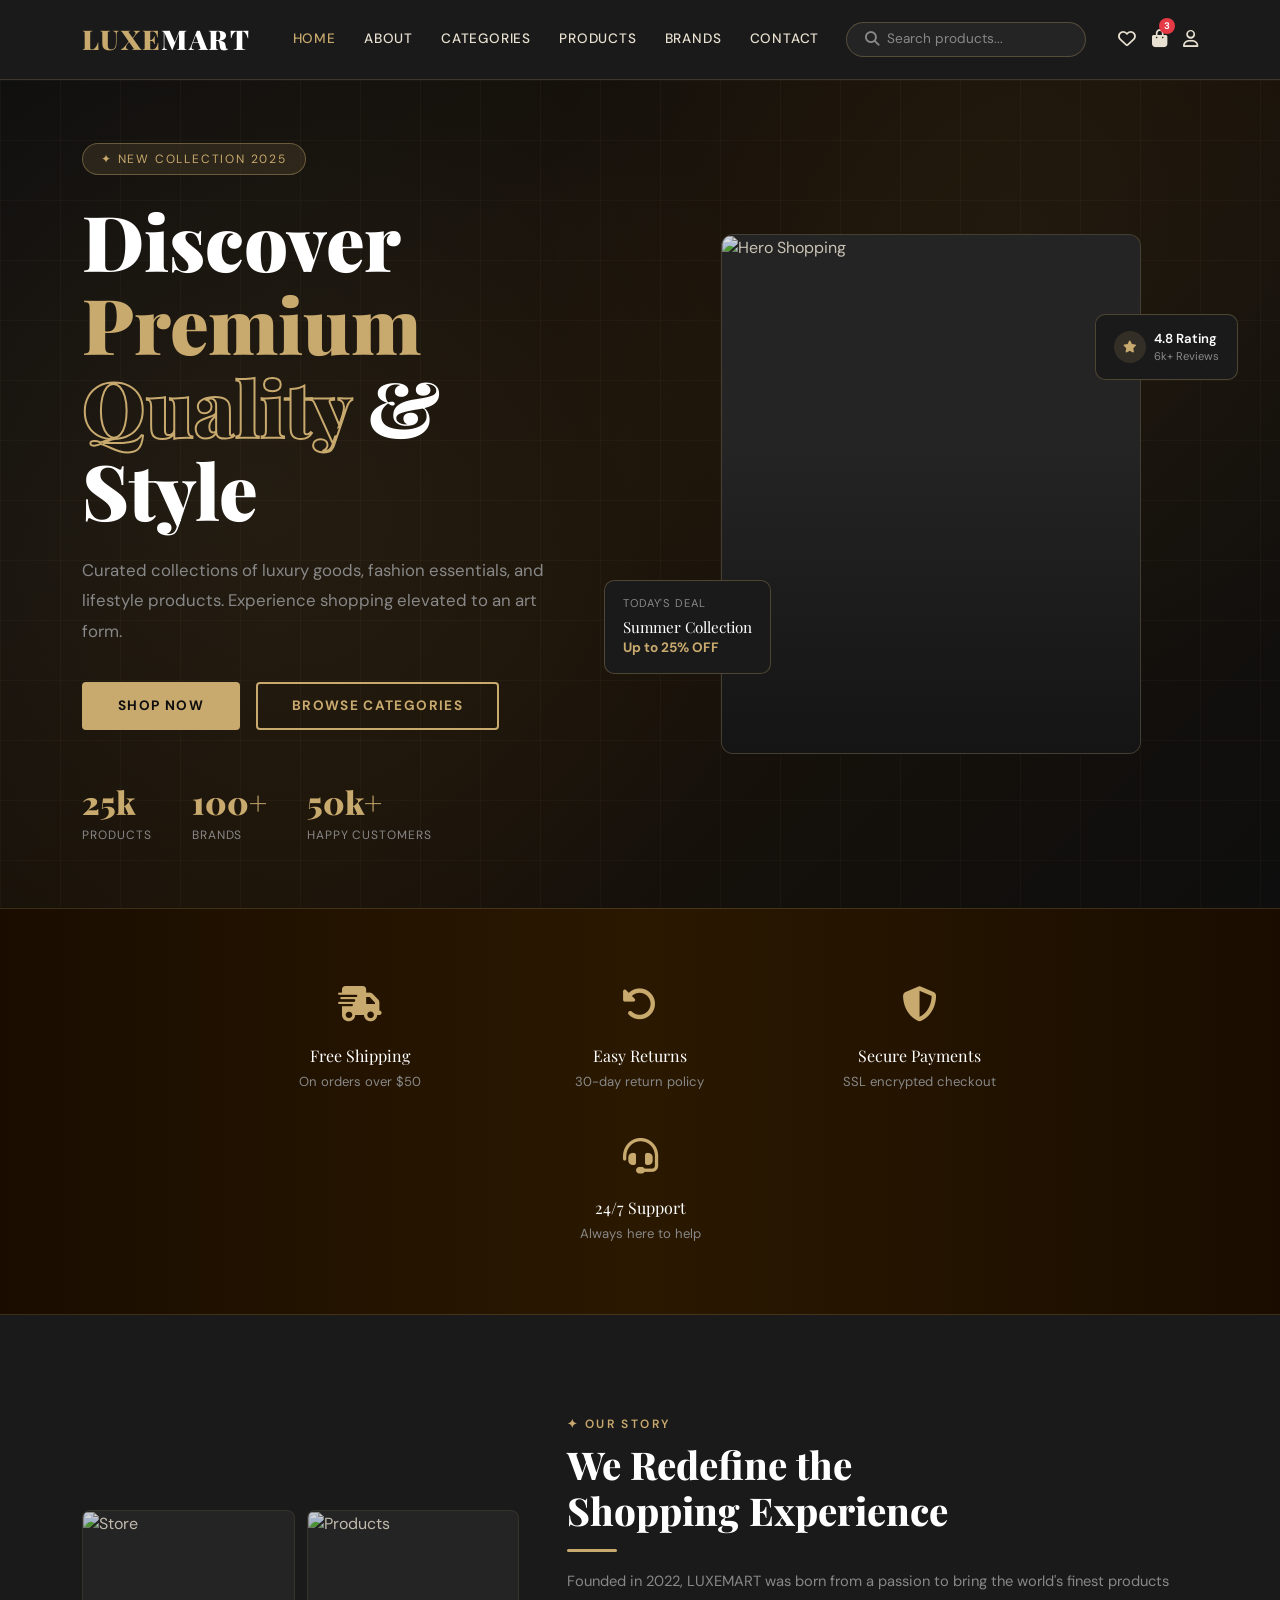
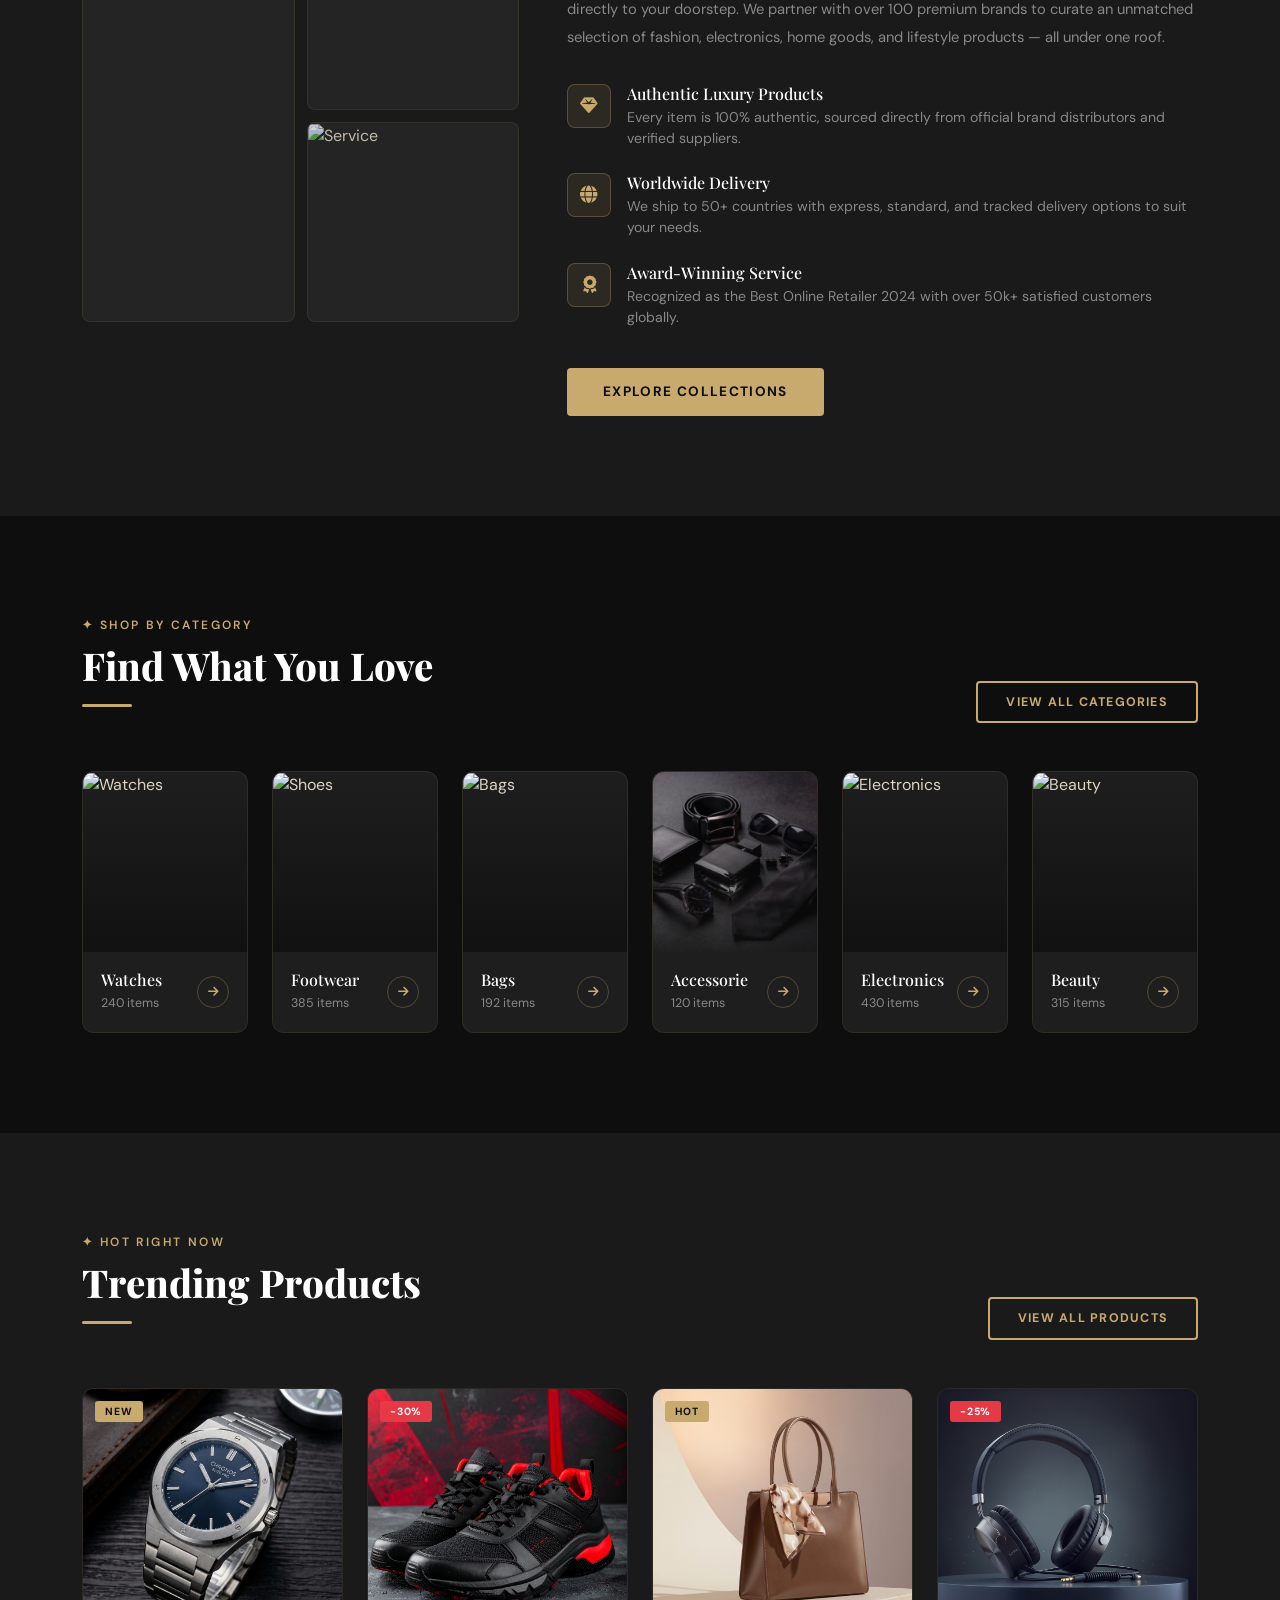
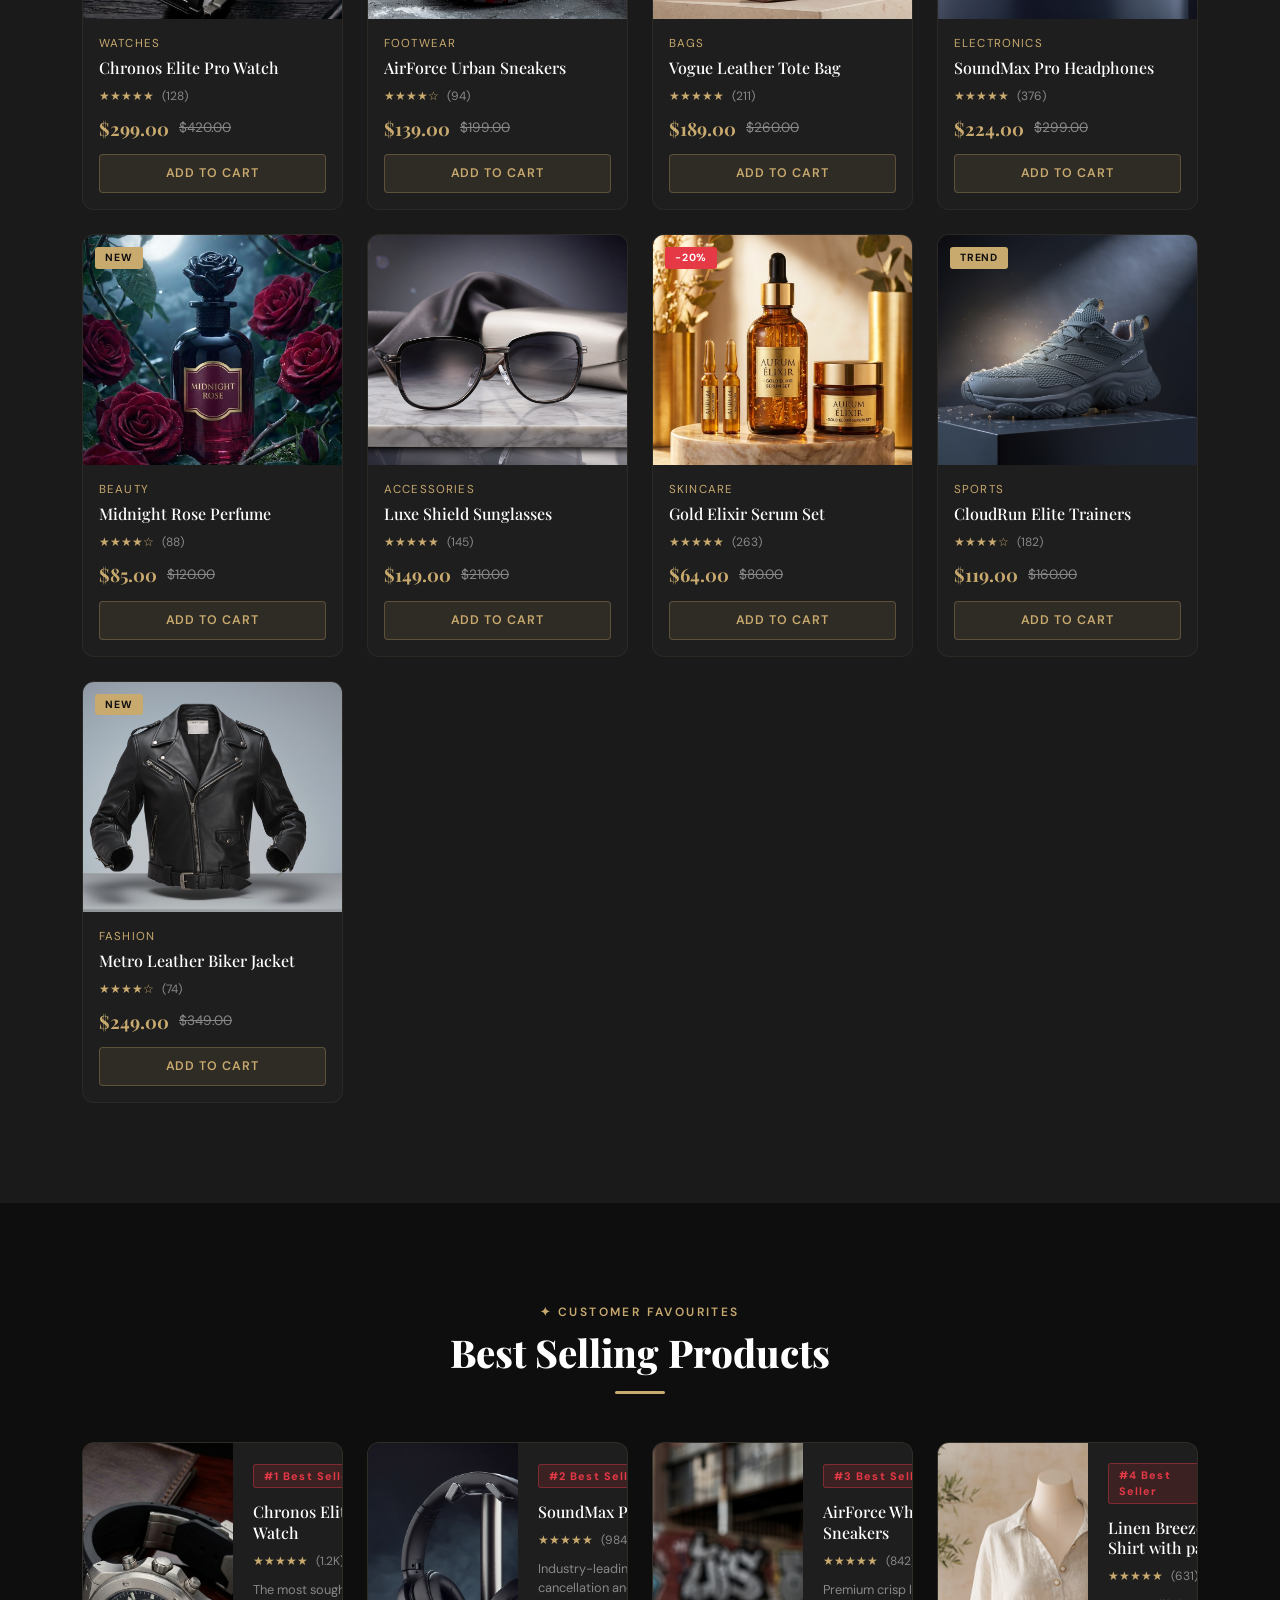
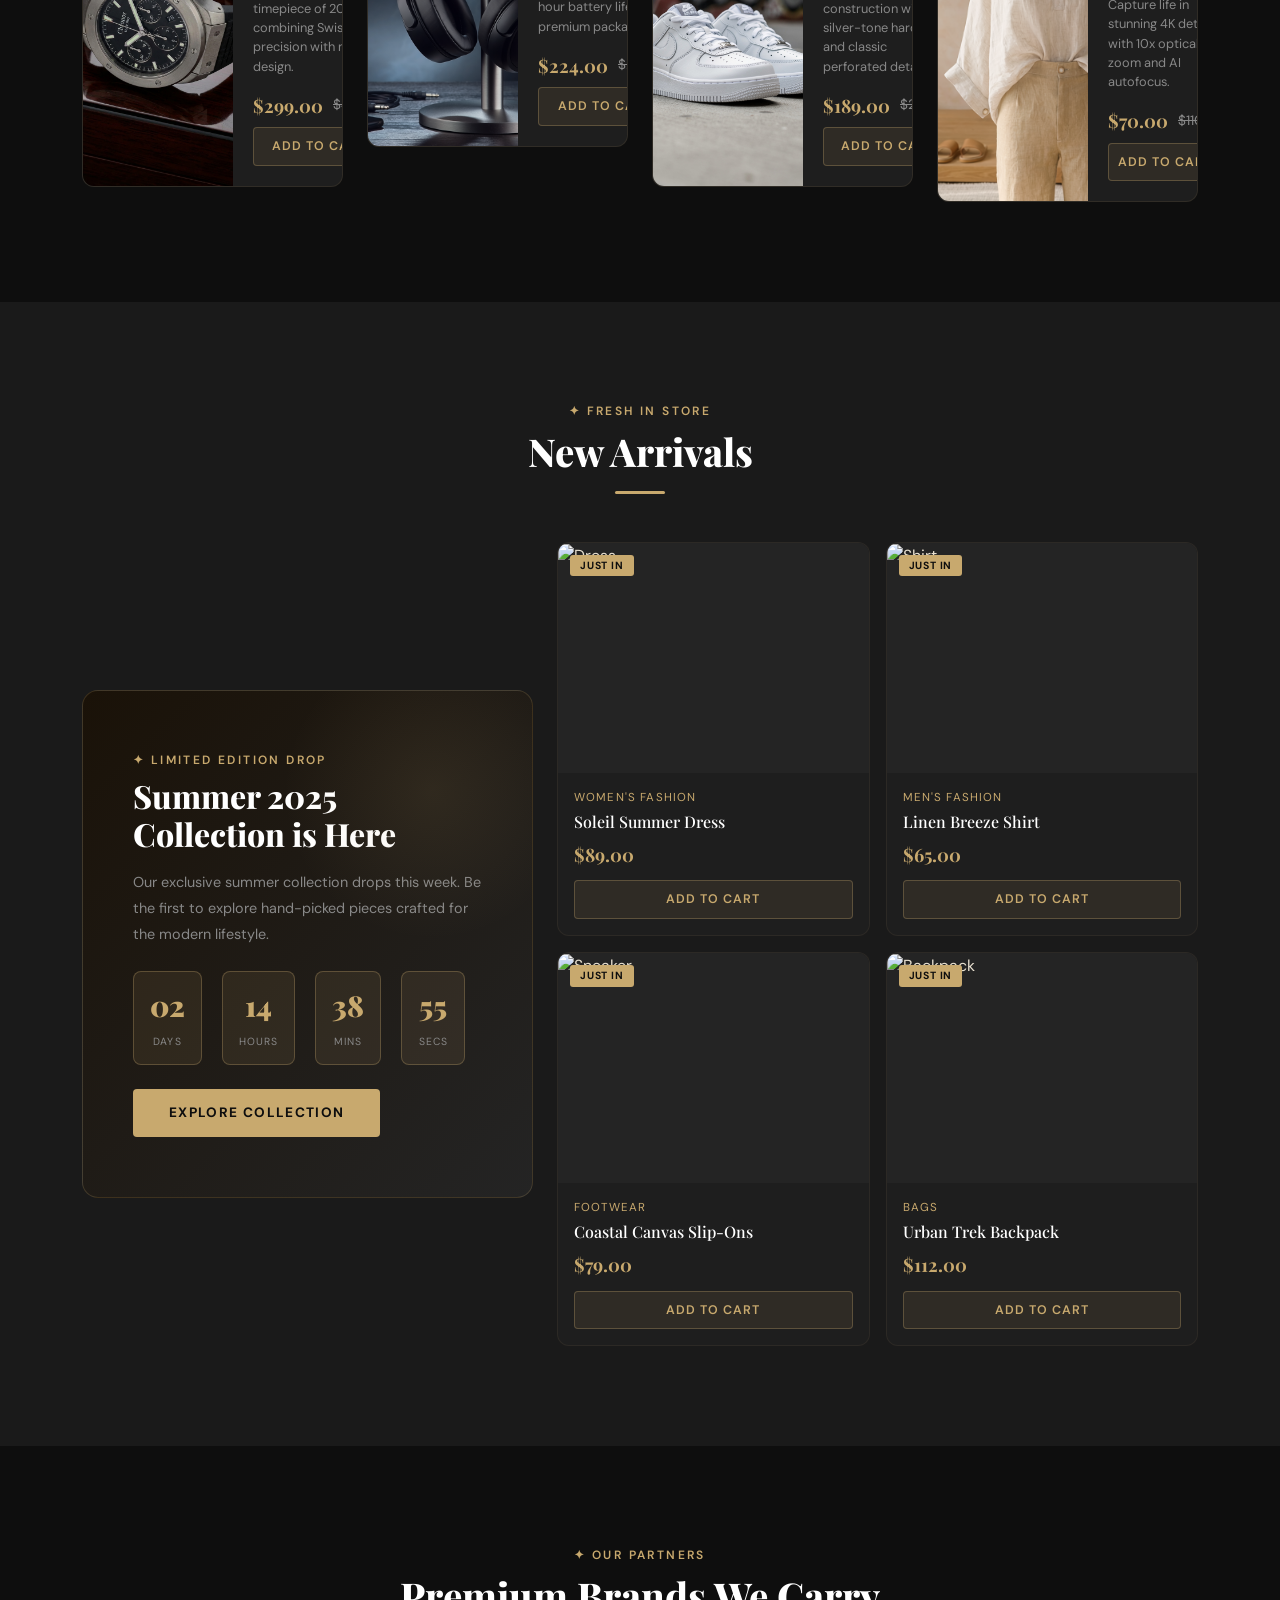
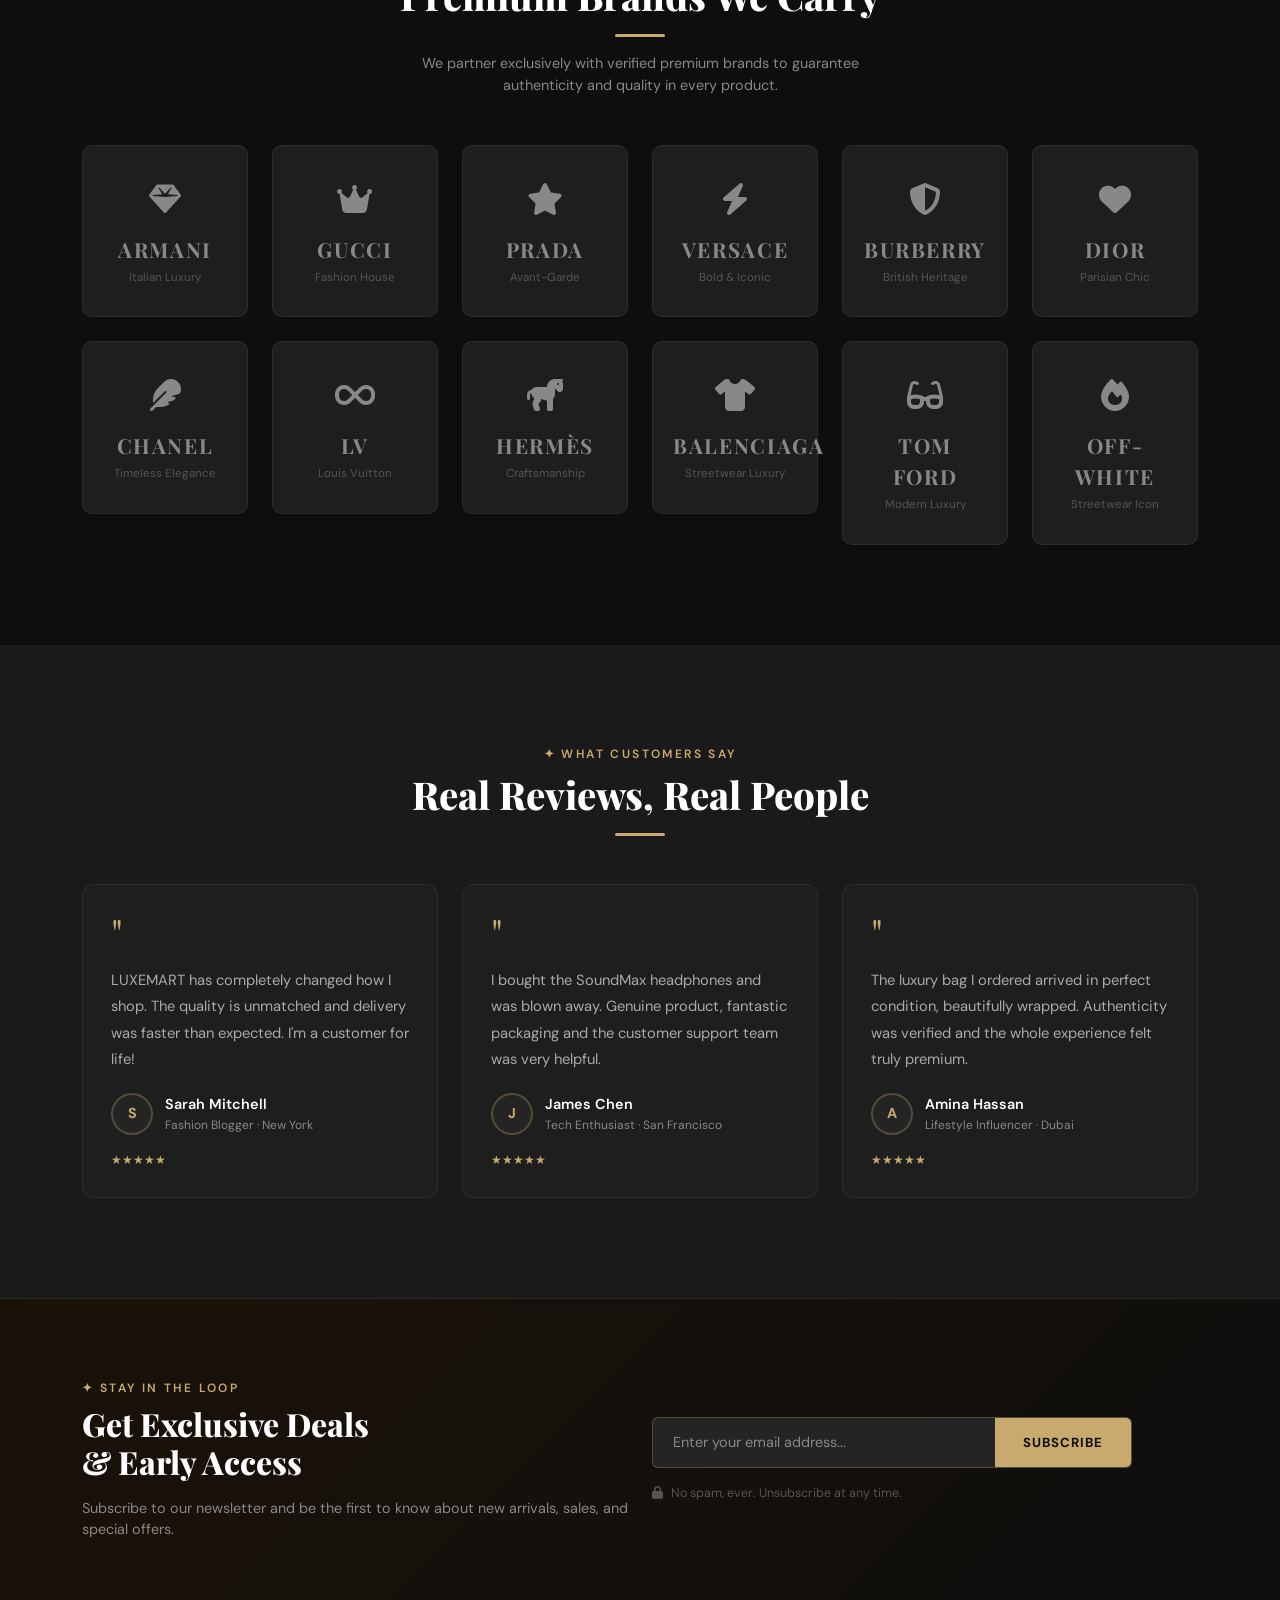
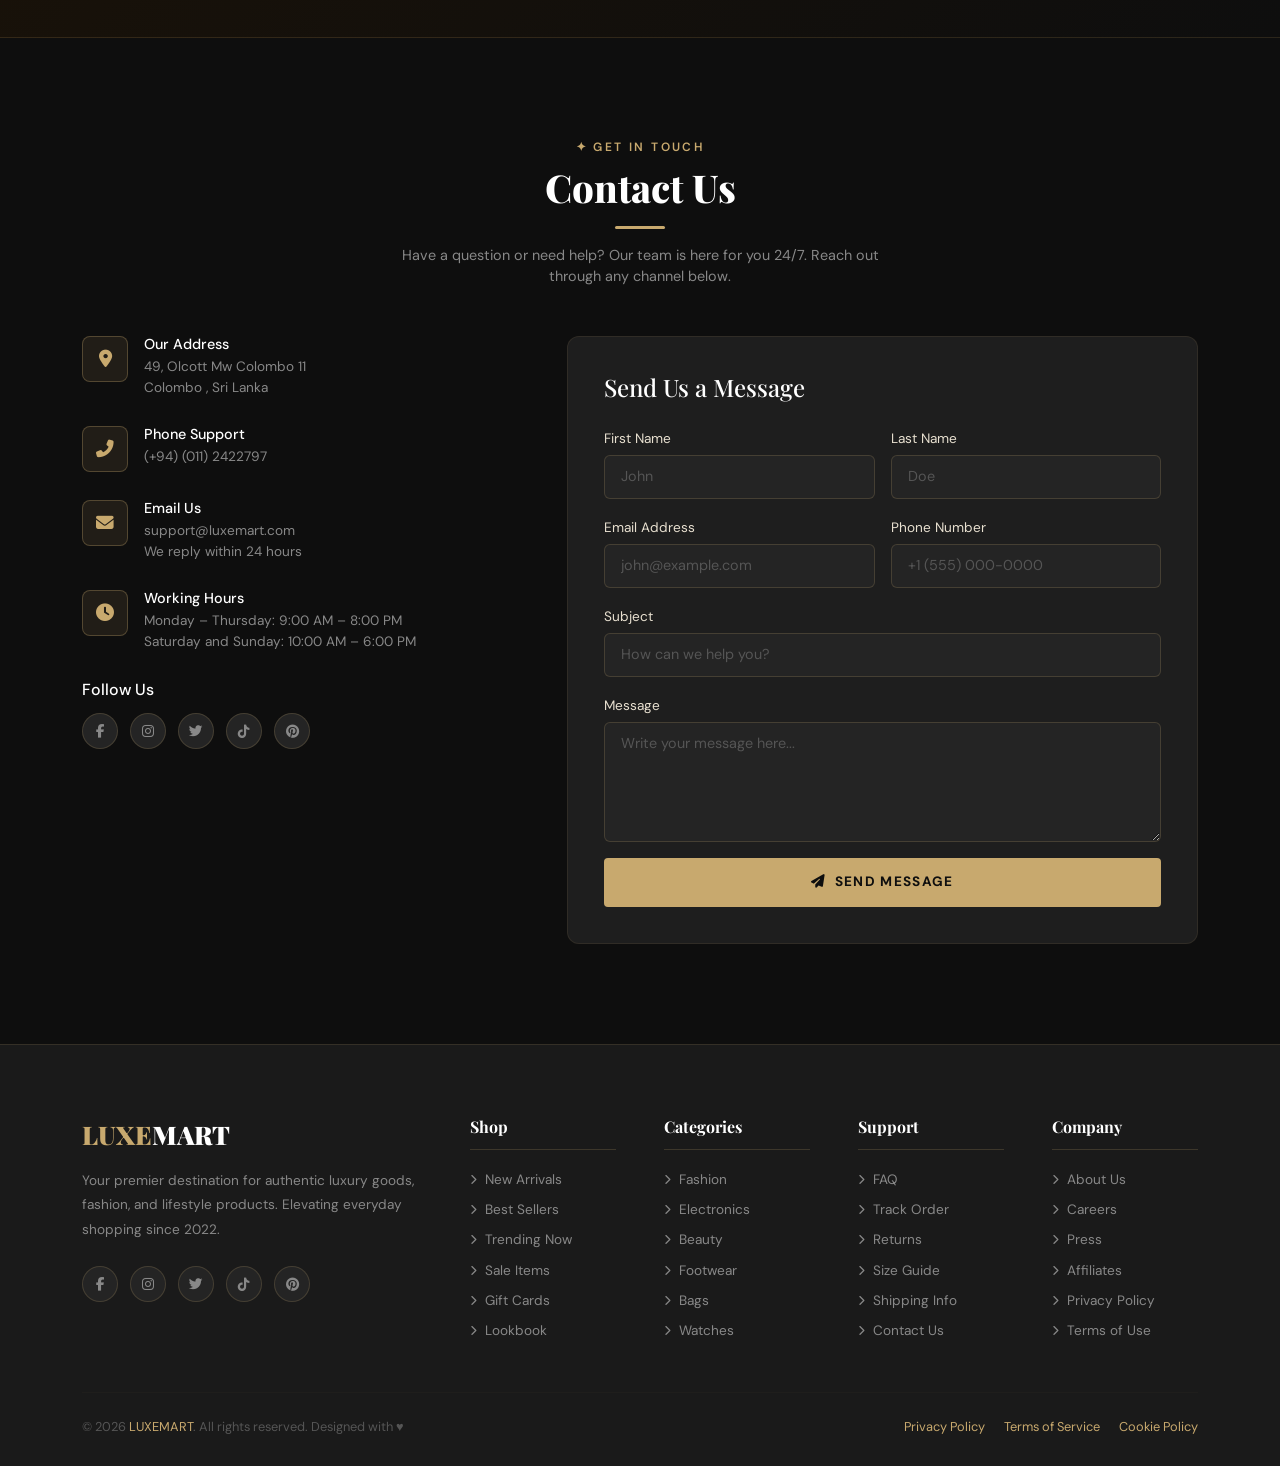
==== commit b184d07b: "add details and change images" ====
--- a/E-commerce website/index.html
+++ b/E-commerce website/index.html
@@ -111,33 +111,6 @@
     </div>
   </section>
 
-  <!-- MARQUEE BRANDS BAR -->
-  <div class="marquee-section">
-    <div class="marquee-track">
-      <span class="marquee-item">ARMANI</span><span class="marquee-dot">✦</span>
-      <span class="marquee-item">GUCCI</span><span class="marquee-dot">✦</span>
-      <span class="marquee-item">PRADA</span><span class="marquee-dot">✦</span>
-      <span class="marquee-item">VERSACE</span><span class="marquee-dot">✦</span>
-      <span class="marquee-item">BURBERRY</span><span class="marquee-dot">✦</span>
-      <span class="marquee-item">DIOR</span><span class="marquee-dot">✦</span>
-      <span class="marquee-item">CHANEL</span><span class="marquee-dot">✦</span>
-      <span class="marquee-item">LOUIS VUITTON</span><span class="marquee-dot">✦</span>
-      <span class="marquee-item">HERMES</span><span class="marquee-dot">✦</span>
-      <span class="marquee-item">BALENCIAGA</span><span class="marquee-dot">✦</span>
-      <!-- duplicate for seamless loop -->
-      <span class="marquee-item">ARMANI</span><span class="marquee-dot">✦</span>
-      <span class="marquee-item">GUCCI</span><span class="marquee-dot">✦</span>
-      <span class="marquee-item">PRADA</span><span class="marquee-dot">✦</span>
-      <span class="marquee-item">VERSACE</span><span class="marquee-dot">✦</span>
-      <span class="marquee-item">BURBERRY</span><span class="marquee-dot">✦</span>
-      <span class="marquee-item">DIOR</span><span class="marquee-dot">✦</span>
-      <span class="marquee-item">CHANEL</span><span class="marquee-dot">✦</span>
-      <span class="marquee-item">LOUIS VUITTON</span><span class="marquee-dot">✦</span>
-      <span class="marquee-item">HERMES</span><span class="marquee-dot">✦</span>
-      <span class="marquee-item">BALENCIAGA</span><span class="marquee-dot">✦</span>
-    </div>
-  </div>
-
   <!-- PROMO STRIP -->
   <div class="promo-strip">
     <div class="container">
@@ -205,8 +178,8 @@
           <h2 class="section-title">We Redefine the<br>Shopping Experience</h2>
           <div class="section-divider"></div>
           <p style="color:var(--muted);font-size:0.92rem;line-height:1.9;margin-bottom:32px;">
-            Founded in 2018, LUXEMART was born from a passion to bring the world's finest products directly to your
-            doorstep. We partner with over 200 premium brands to curate an unmatched selection of fashion, electronics,
+            Founded in 2022, LUXEMART was born from a passion to bring the world's finest products directly to your
+            doorstep. We partner with over 100 premium brands to curate an unmatched selection of fashion, electronics,
             home goods, and lifestyle products — all under one roof.
           </p>
           <div class="about-feature">
@@ -221,14 +194,14 @@
             <div class="about-feature-icon"><i class="fas fa-globe"></i></div>
             <div>
               <h6>Worldwide Delivery</h6>
-              <p>We ship to 120+ countries with express, standard, and tracked delivery options to suit your needs.</p>
+              <p>We ship to 50+ countries with express, standard, and tracked delivery options to suit your needs.</p>
             </div>
           </div>
           <div class="about-feature">
             <div class="about-feature-icon"><i class="fas fa-award"></i></div>
             <div>
               <h6>Award-Winning Service</h6>
-              <p>Recognized as the Best Online Retailer 2024 with over 1 million satisfied customers globally.</p>
+              <p>Recognized as the Best Online Retailer 2024 with over 50k+ satisfied customers globally.</p>
             </div>
           </div>
           <a href="#categories" class="btn-gold mt-3">Explore Collections</a>
@@ -296,12 +269,12 @@
         <div class="col-6 col-md-4 col-lg-2">
           <div class="category-card">
             <div class="category-img">
-              <img src="https://images.unsplash.com/photo-1555041469-a586c61ea9bc?w=400&q=80" alt="Furniture" />
+              <img src="./images/Mens Accessories 792086.png" alt="Furniture" />
               <div class="category-overlay"></div>
             </div>
             <div class="category-body">
               <div>
-                <h5>Furniture</h5><span>120 items</span>
+                <h5>Accessorie</h5><span>120 items</span>
               </div>
               <div class="category-arrow"><i class="fas fa-arrow-right"></i></div>
             </div>
@@ -358,7 +331,7 @@
         <div class="col-6 col-md-4 col-xl-3">
           <div class="product-card">
             <div class="product-img">
-              <img src="https://images.unsplash.com/photo-1523275335684-37898b6baf30?w=400&q=80" alt="Luxury Watch" />
+              <img src="./images/Chronos Elite Pro Watch.jpeg" alt="Luxury Watch" />
               <div class="product-badges"><span class="badge-new">NEW</span></div>
               <div class="product-actions">
                 <a href="#" class="action-btn"><i class="far fa-heart"></i></a>
@@ -386,7 +359,7 @@
         <div class="col-6 col-md-4 col-xl-3">
           <div class="product-card">
             <div class="product-img">
-              <img src="https://images.unsplash.com/photo-1542291026-7eec264c27ff?w=400&q=80" alt="Sneakers" />
+              <img src="./images/AirForce Urban Sneakers.jpg" alt="Sneakers" />
               <div class="product-badges"><span class="badge-sale">-30%</span></div>
               <div class="product-actions">
                 <a href="#" class="action-btn"><i class="far fa-heart"></i></a>
@@ -414,7 +387,7 @@
         <div class="col-6 col-md-4 col-xl-3">
           <div class="product-card">
             <div class="product-img">
-              <img src="https://images.unsplash.com/photo-1548036328-c9fa89d128fa?w=400&q=80" alt="Bag" />
+              <img src="./images/Vogue Leather Tote Bag.png" alt="Bag" />
               <div class="product-badges"><span class="badge-new">HOT</span></div>
               <div class="product-actions">
                 <a href="#" class="action-btn"><i class="far fa-heart"></i></a>
@@ -442,7 +415,7 @@
         <div class="col-6 col-md-4 col-xl-3">
           <div class="product-card">
             <div class="product-img">
-              <img src="https://images.unsplash.com/photo-1505740420928-5e560c06d30e?w=400&q=80" alt="Headphones" />
+              <img src="./images/SoundMax Pro Headphones.png" alt="Headphones" />
               <div class="product-badges"><span class="badge-sale">-25%</span></div>
               <div class="product-actions">
                 <a href="#" class="action-btn"><i class="far fa-heart"></i></a>
@@ -470,7 +443,7 @@
         <div class="col-6 col-md-4 col-xl-3">
           <div class="product-card">
             <div class="product-img">
-              <img src="https://images.unsplash.com/photo-1596462502278-27bfdc403348?w=400&q=80" alt="Perfume" />
+              <img src="./images/Midnight Rose Perfume.jpeg" alt="Perfume" />
               <div class="product-badges"><span class="badge-new">NEW</span></div>
               <div class="product-actions">
                 <a href="#" class="action-btn"><i class="far fa-heart"></i></a>
@@ -498,7 +471,7 @@
         <div class="col-6 col-md-4 col-xl-3">
           <div class="product-card">
             <div class="product-img">
-              <img src="https://images.unsplash.com/photo-1507003211169-0a1dd7228f2d?w=400&q=80" alt="Sunglasses" />
+              <img src="./images/Luxe Shield Sunglasses.png" alt="Sunglasses" />
               <div class="product-actions">
                 <a href="#" class="action-btn"><i class="far fa-heart"></i></a>
                 <a href="#" class="action-btn"><i class="fas fa-eye"></i></a>
@@ -525,7 +498,7 @@
         <div class="col-6 col-md-4 col-xl-3">
           <div class="product-card">
             <div class="product-img">
-              <img src="https://images.unsplash.com/photo-1585386959984-a4155224a1ad?w=400&q=80" alt="Skincare" />
+              <img src="./images/Gold Elixir Serum Set.jpeg" alt="Skincare" />
               <div class="product-badges"><span class="badge-sale">-20%</span></div>
               <div class="product-actions">
                 <a href="#" class="action-btn"><i class="far fa-heart"></i></a>
@@ -553,7 +526,7 @@
         <div class="col-6 col-md-4 col-xl-3">
           <div class="product-card">
             <div class="product-img">
-              <img src="https://images.unsplash.com/photo-1491553895911-0055eca6402d?w=400&q=80" alt="Running Shoes" />
+              <img src="./images/CloudRun Elite Trainers shoe.png" alt="Running Shoes" />
               <div class="product-badges"><span class="badge-new">TREND</span></div>
               <div class="product-actions">
                 <a href="#" class="action-btn"><i class="far fa-heart"></i></a>
@@ -581,35 +554,7 @@
         <div class="col-6 col-md-4 col-xl-3">
           <div class="product-card">
             <div class="product-img">
-              <img src="https://images.unsplash.com/photo-1526170375885-4d8ecf77b99f?w=400&q=80" alt="Camera" />
-              <div class="product-badges"><span class="badge-sale">-15%</span></div>
-              <div class="product-actions">
-                <a href="#" class="action-btn"><i class="far fa-heart"></i></a>
-                <a href="#" class="action-btn"><i class="fas fa-eye"></i></a>
-                <a href="#" class="action-btn"><i class="fas fa-random"></i></a>
-              </div>
-            </div>
-            <div class="product-body">
-              <div class="product-cat">Electronics</div>
-              <h5 class="product-name">SnapMaster 4K Camera</h5>
-              <div class="product-rating">
-                <span class="stars">★★★★★</span>
-                <span class="rating-count">(97)</span>
-              </div>
-              <div class="product-price">
-                <span class="price-now">$599.00</span>
-                <span class="price-old">$699.00</span>
-              </div>
-              <a href="#" class="add-to-cart">Add to Cart</a>
-            </div>
-          </div>
-        </div>
-
-        <!-- Product 10 -->
-        <div class="col-6 col-md-4 col-xl-3">
-          <div class="product-card">
-            <div class="product-img">
-              <img src="https://images.unsplash.com/photo-1558618666-fcd25c85cd64?w=400&q=80" alt="Jacket" />
+              <img src="./images/Metro Leather Biker Jacket.png" alt="Jacket" />
               <div class="product-badges"><span class="badge-new">NEW</span></div>
               <div class="product-actions">
                 <a href="#" class="action-btn"><i class="far fa-heart"></i></a>
@@ -650,7 +595,7 @@
         <div class="col-md-6 col-xl-3">
           <div class="best-sell-card">
             <div class="best-sell-img">
-              <img src="https://images.unsplash.com/photo-1523275335684-37898b6baf30?w=300&q=80" alt="Watch" />
+              <img src="./images/Chronos Elite Watch.jpeg" alt="Watch" />
             </div>
             <div class="best-sell-body">
               <div>
@@ -677,7 +622,7 @@
         <div class="col-md-6 col-xl-3">
           <div class="best-sell-card">
             <div class="best-sell-img">
-              <img src="https://images.unsplash.com/photo-1505740420928-5e560c06d30e?w=300&q=80" alt="Headphones" />
+              <img src="./images/SoundMax Pro.png" alt="Headphones" />
             </div>
             <div class="best-sell-body">
               <div>
@@ -704,18 +649,18 @@
         <div class="col-md-6 col-xl-3">
           <div class="best-sell-card">
             <div class="best-sell-img">
-              <img src="https://images.unsplash.com/photo-1548036328-c9fa89d128fa?w=300&q=80" alt="Bag" />
+              <img src="./images/AirForce Sneakers.jpg" alt="Bag" />
             </div>
             <div class="best-sell-body">
               <div>
                 <span class="best-sell-tag">#3 Best Seller</span>
-                <h5 class="product-name mt-1">Vogue Leather Tote</h5>
+                <h5 class="product-name mt-1">AirForce White Sneakers</h5>
                 <div class="product-rating mt-2">
                   <span class="stars">★★★★★</span>
                   <span class="rating-count">(842)</span>
                 </div>
-                <p style="font-size:0.8rem;color:var(--muted);margin:8px 0 0;">Full-grain Italian leather construction
-                  with gold hardware and custom lining.</p>
+                <p style="font-size:0.8rem;color:var(--muted);margin:8px 0 0;">Premium crisp leather construction with silver-tone 
+                  hardware and classic perforated detailing.</p>
               </div>
               <div class="mt-3">
                 <div class="product-price">
@@ -731,12 +676,12 @@
         <div class="col-md-6 col-xl-3">
           <div class="best-sell-card">
             <div class="best-sell-img">
-              <img src="https://images.unsplash.com/photo-1526170375885-4d8ecf77b99f?w=300&q=80" alt="Camera" />
+              <img src="./images/Linen Breeze Shirt with pant.png" alt="Camera" />
             </div>
             <div class="best-sell-body">
               <div>
                 <span class="best-sell-tag">#4 Best Seller</span>
-                <h5 class="product-name mt-1">SnapMaster 4K Camera</h5>
+                <h5 class="product-name mt-1">Linen Breeze Shirt with pant</h5>
                 <div class="product-rating mt-2">
                   <span class="stars">★★★★★</span>
                   <span class="rating-count">(631)</span>
@@ -746,8 +691,8 @@
               </div>
               <div class="mt-3">
                 <div class="product-price">
-                  <span class="price-now">$599.00</span>
-                  <span class="price-old">$699.00</span>
+                  <span class="price-now">$70.00</span>
+                  <span class="price-old">$110.00</span>
                 </div>
                 <a href="#" class="add-to-cart mt-2">Add to Cart</a>
               </div>
@@ -1072,14 +1017,14 @@
             <div class="contact-icon"><i class="fas fa-map-marker-alt"></i></div>
             <div>
               <h6>Our Address</h6>
-              <p>123 Luxe Avenue, Fashion District<br>New York, NY 10001, USA</p>
+              <p>49, Olcott Mw Colombo 11<br>Colombo , Sri Lanka</p>
             </div>
           </div>
           <div class="contact-info-item">
             <div class="contact-icon"><i class="fas fa-phone-alt"></i></div>
             <div>
               <h6>Phone Support</h6>
-              <p>+1 (800) 123-4567<br>Mon–Sat: 9AM – 8PM EST</p>
+              <p>(+94) (011) 2422797</p>
             </div>
           </div>
           <div class="contact-info-item">
@@ -1093,17 +1038,17 @@
             <div class="contact-icon"><i class="fas fa-clock"></i></div>
             <div>
               <h6>Working Hours</h6>
-              <p>Monday – Saturday: 9:00 AM – 8:00 PM<br>Sunday: 10:00 AM – 6:00 PM</p>
+              <p>Monday – Thursday: 9:00 AM – 8:00 PM<br>Saturday and Sunday: 10:00 AM – 6:00 PM</p>
             </div>
           </div>
           <div class="mt-4">
             <h6 style="color:var(--white);margin-bottom:14px;">Follow Us</h6>
             <div class="footer-social">
-              <a href="#"><i class="fab fa-facebook-f"></i></a>
-              <a href="#"><i class="fab fa-instagram"></i></a>
-              <a href="#"><i class="fab fa-twitter"></i></a>
-              <a href="#"><i class="fab fa-tiktok"></i></a>
-              <a href="#"><i class="fab fa-youtube"></i></a>
+            <a href="https://web.facebook.com/?_rdc=1&_rdr#"><i class="fab fa-facebook-f"></i></a>
+            <a href="https://www.instagram.com/"><i class="fab fa-instagram"></i></a>
+            <a href="https://x.com/"><i class="fab fa-twitter"></i></a>
+            <a href="https://www.tiktok.com/en/"><i class="fab fa-tiktok"></i></a>
+            <a href="https://www.pinterest.com/login/"><i class="fab fa-pinterest"></i></a>
             </div>
           </div>
         </div>
@@ -1155,23 +1100,14 @@
           <div class="footer-brand">LUXE<span>MART</span></div>
           <p class="footer-desc">
             Your premier destination for authentic luxury goods, fashion, and lifestyle products. Elevating everyday
-            shopping since 2018.
+            shopping since 2022.
           </p>
           <div class="footer-social">
-            <a href="#"><i class="fab fa-facebook-f"></i></a>
-            <a href="#"><i class="fab fa-instagram"></i></a>
-            <a href="#"><i class="fab fa-twitter"></i></a>
-            <a href="#"><i class="fab fa-tiktok"></i></a>
-            <a href="#"><i class="fab fa-youtube"></i></a>
-            <a href="#"><i class="fab fa-pinterest"></i></a>
-          </div>
-          <div class="mt-4">
-            <img src="https://upload.wikimedia.org/wikipedia/commons/5/5e/Visa_Inc._logo.svg" alt="Visa" height="22"
-              style="filter:brightness(0.5) invert(1);margin-right:10px;opacity:0.6;">
-            <img src="https://upload.wikimedia.org/wikipedia/commons/2/2a/Mastercard-logo.svg" alt="MC" height="28"
-              style="filter:brightness(0.5) invert(1);margin-right:10px;opacity:0.6;">
-            <img src="https://upload.wikimedia.org/wikipedia/commons/b/b5/PayPal.svg" alt="PayPal" height="22"
-              style="filter:brightness(0) invert(1);opacity:0.5;">
+            <a href="https://web.facebook.com/?_rdc=1&_rdr#"><i class="fab fa-facebook-f"></i></a>
+            <a href="https://www.instagram.com/"><i class="fab fa-instagram"></i></a>
+            <a href="https://x.com/"><i class="fab fa-twitter"></i></a>
+            <a href="https://www.tiktok.com/en/"><i class="fab fa-tiktok"></i></a>
+            <a href="https://www.pinterest.com/login/"><i class="fab fa-pinterest"></i></a>
           </div>
         </div>
         <div class="col-lg-2 col-md-3 col-6">
@@ -1222,7 +1158,7 @@
       <hr class="footer-divider" />
       <div class="row align-items-center">
         <div class="col-md-6 footer-bottom">
-          © 2025 <a href="#">LUXEMART</a>. All rights reserved. Designed with ♥
+          © 2026 <a href="#">LUXEMART</a>. All rights reserved. Designed with ♥
         </div>
         <div class="col-md-6 footer-bottom text-md-end mt-2 mt-md-0">
           <a href="#" class="me-3">Privacy Policy</a>
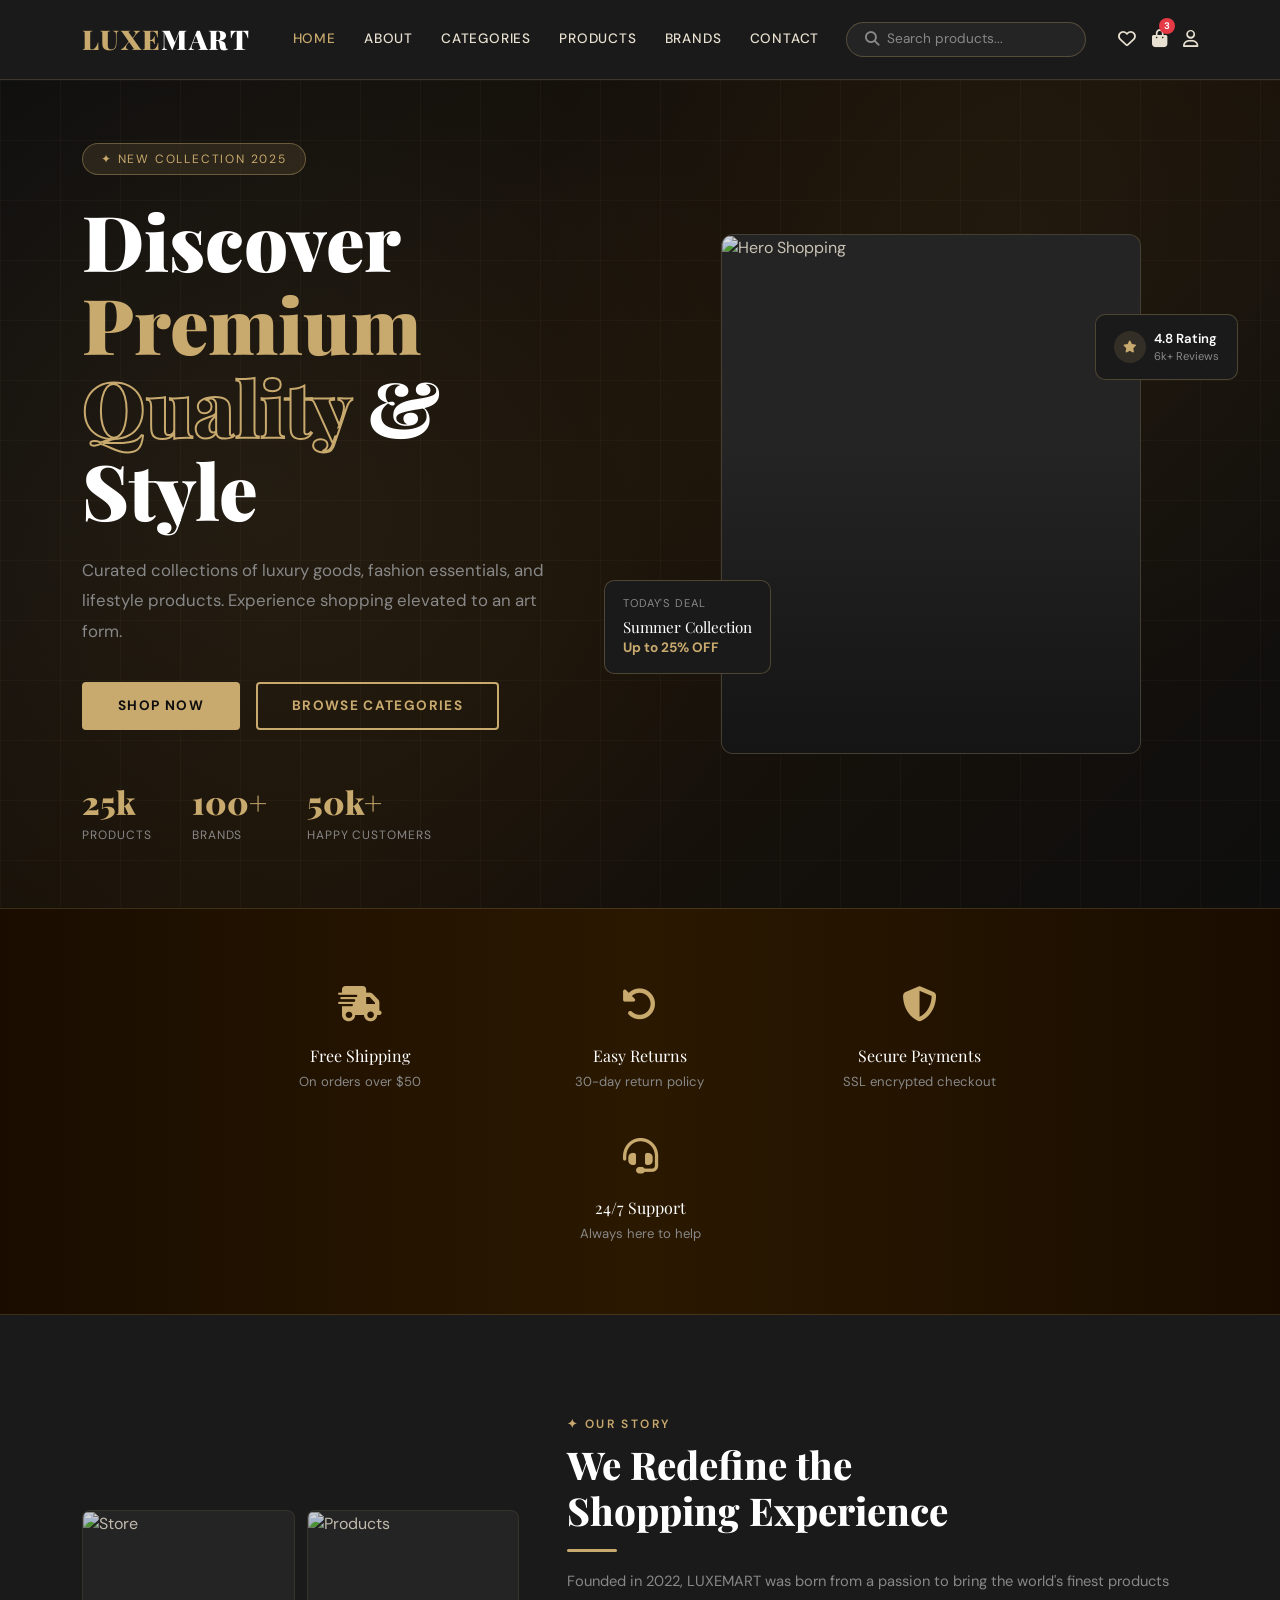
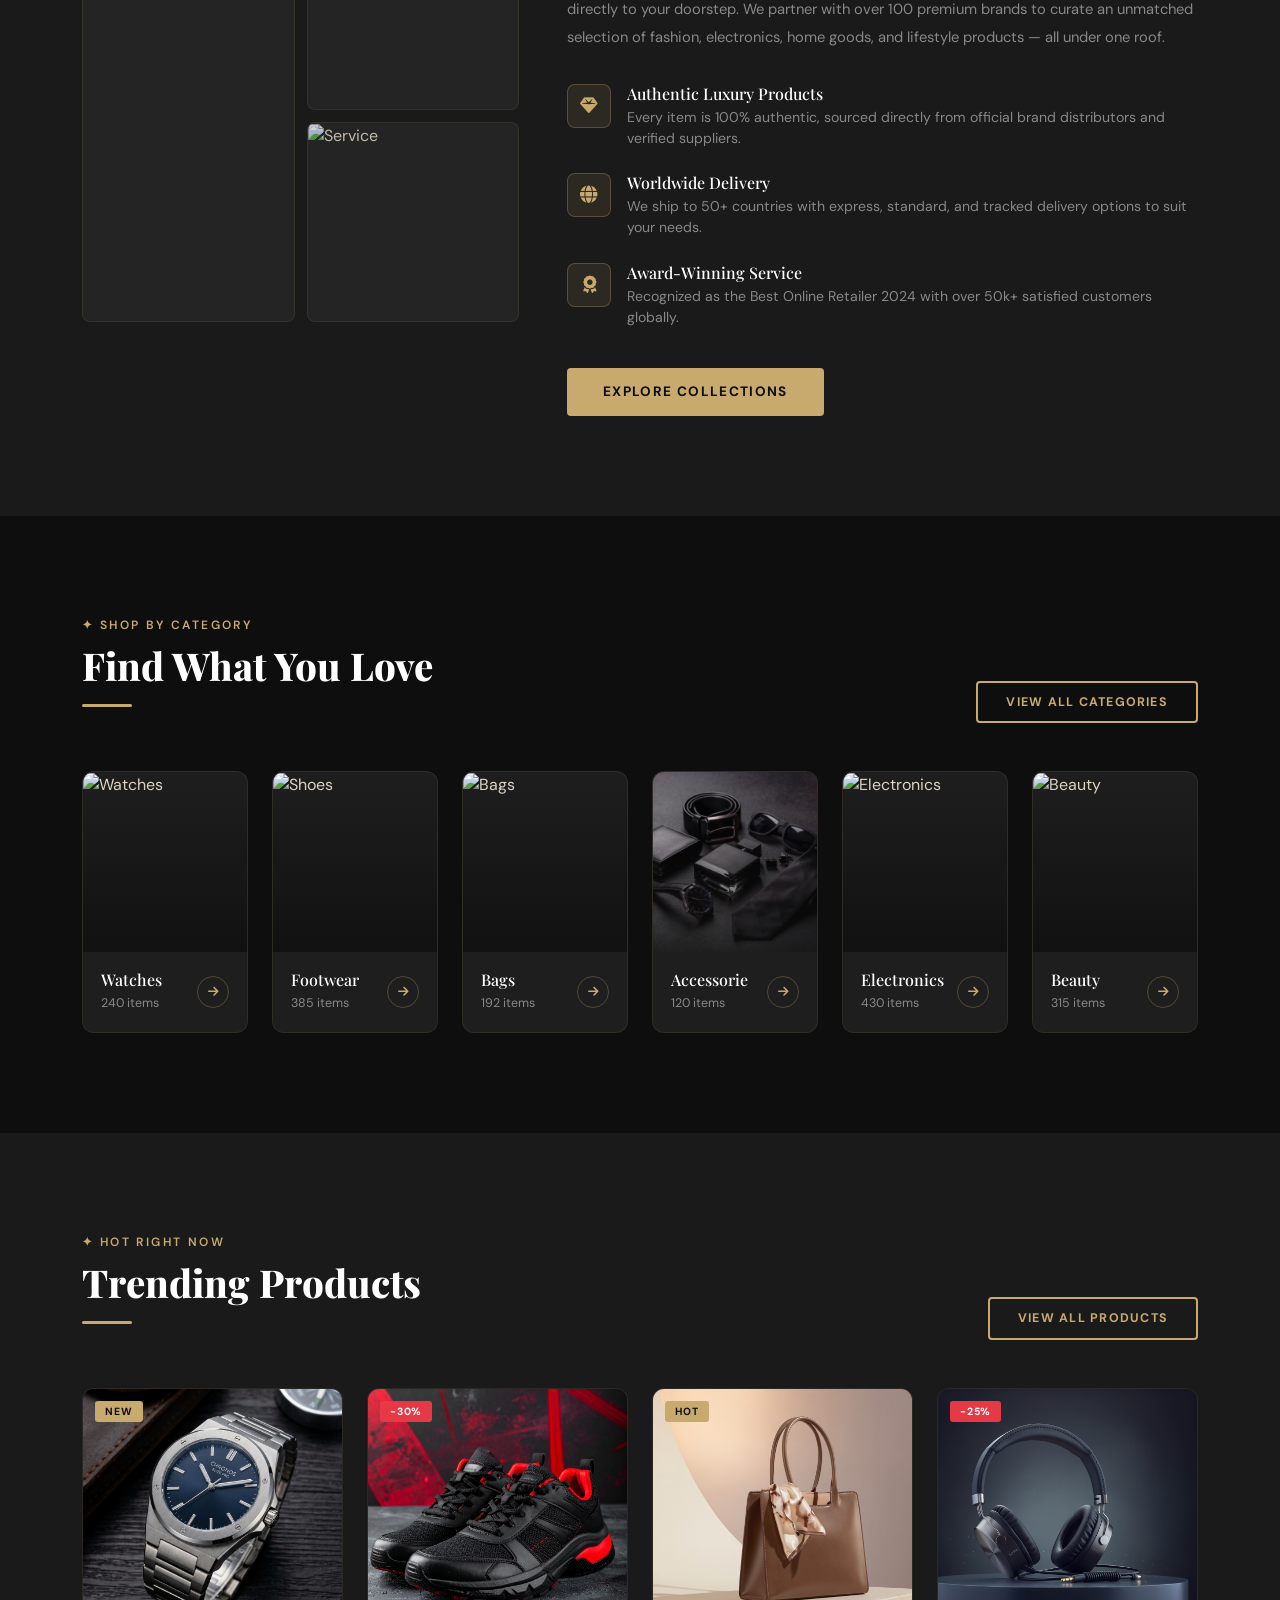
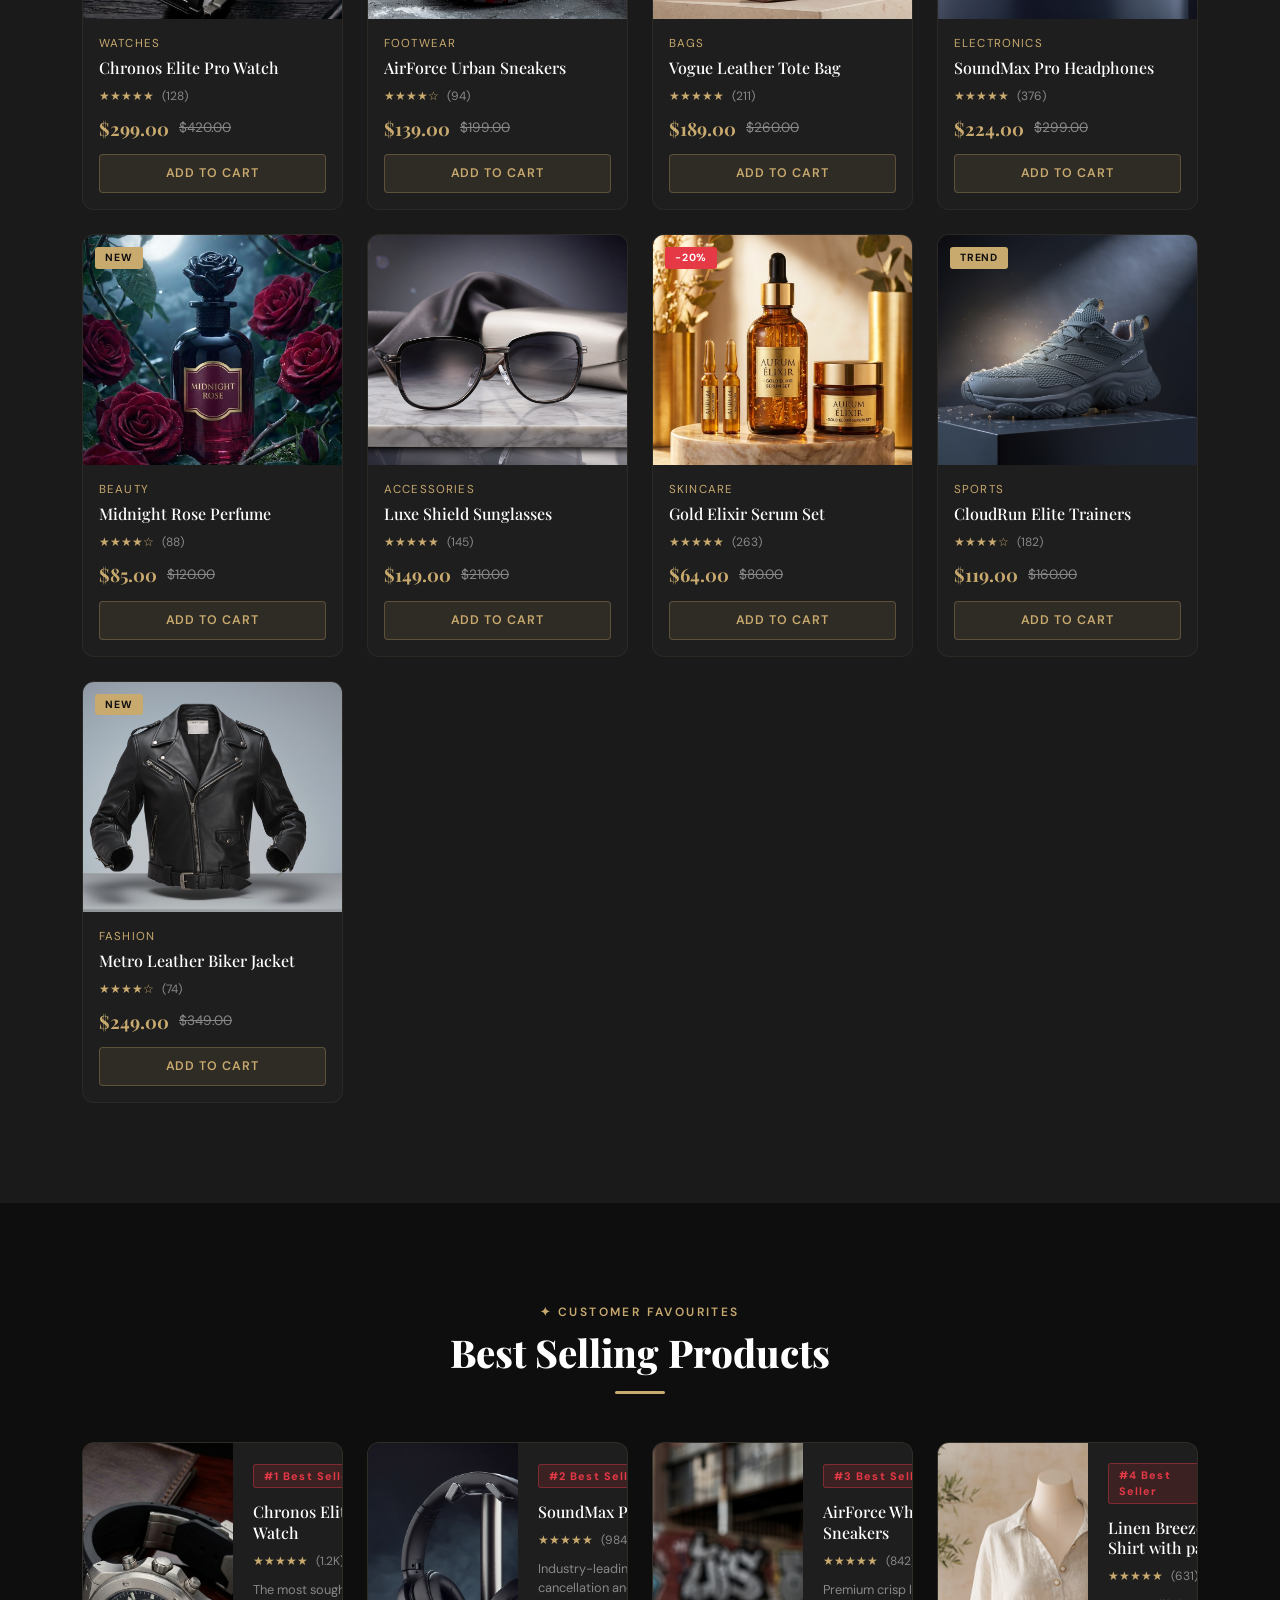
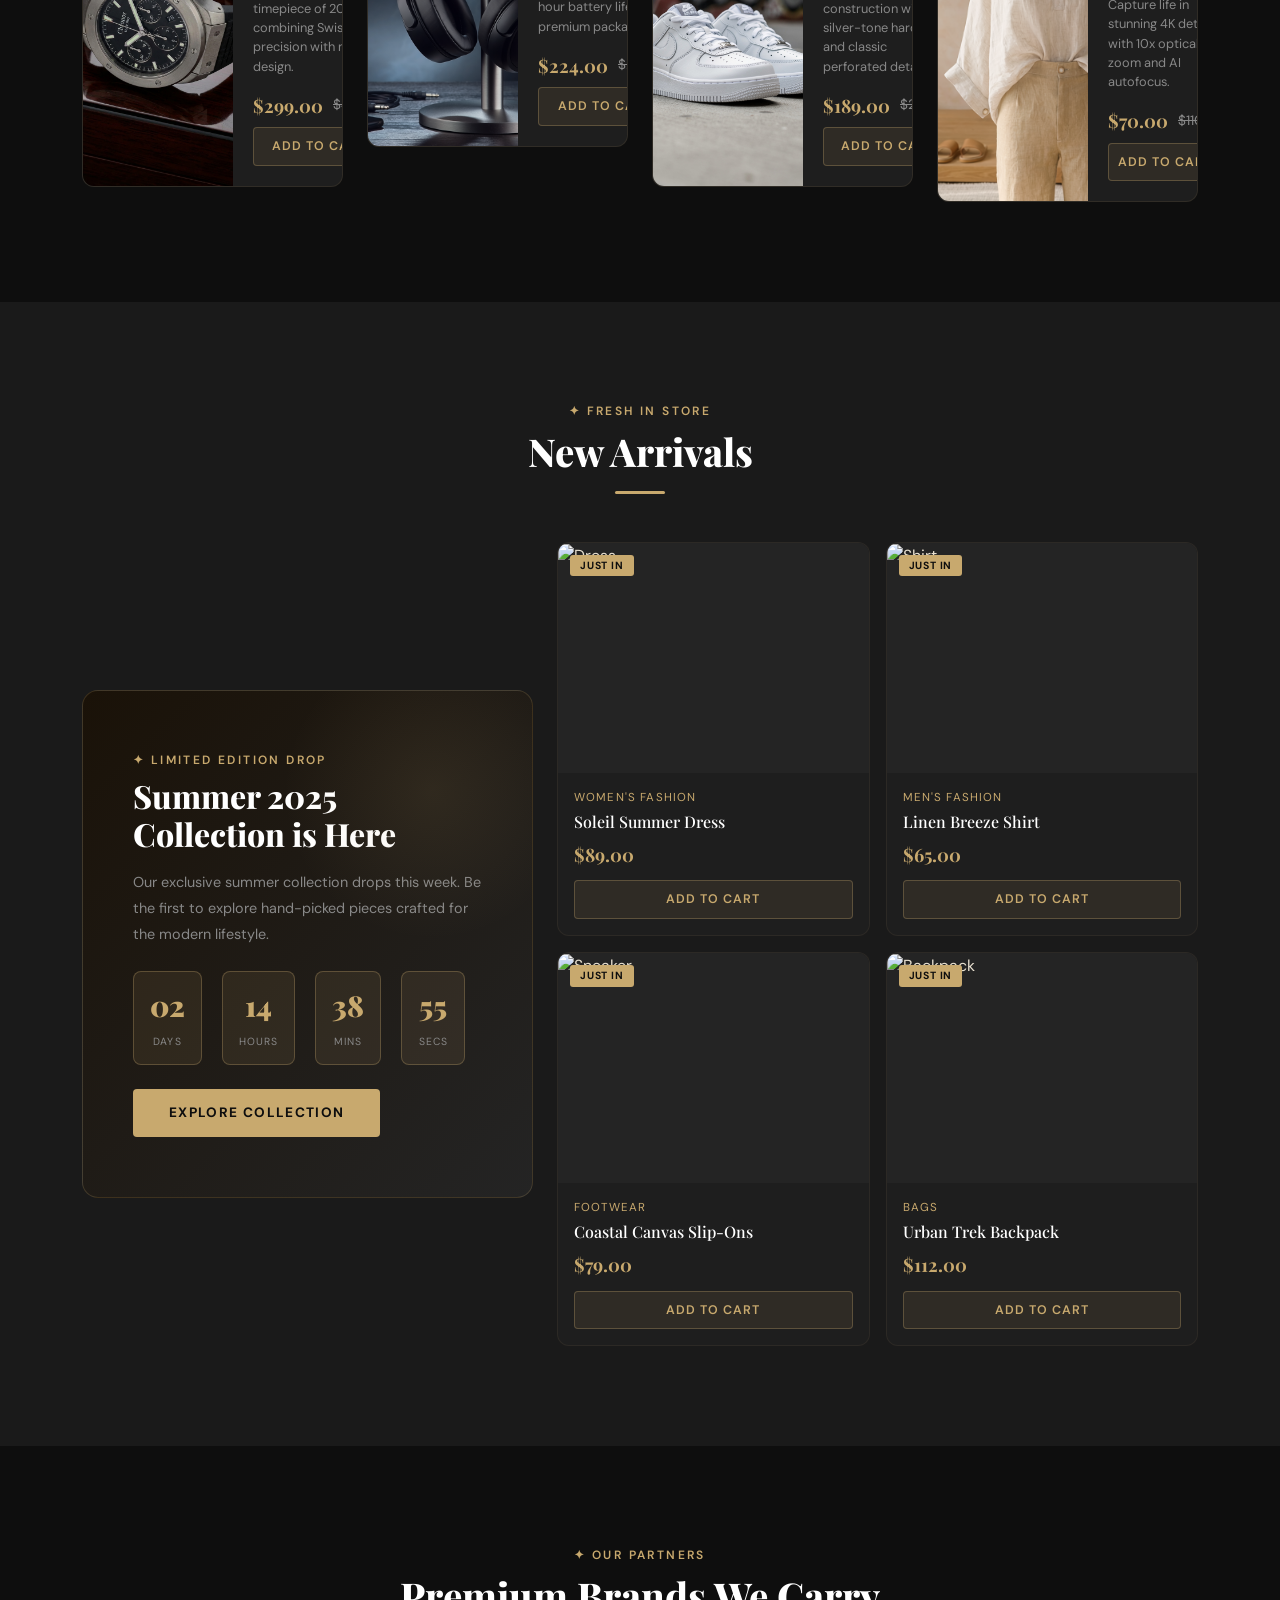
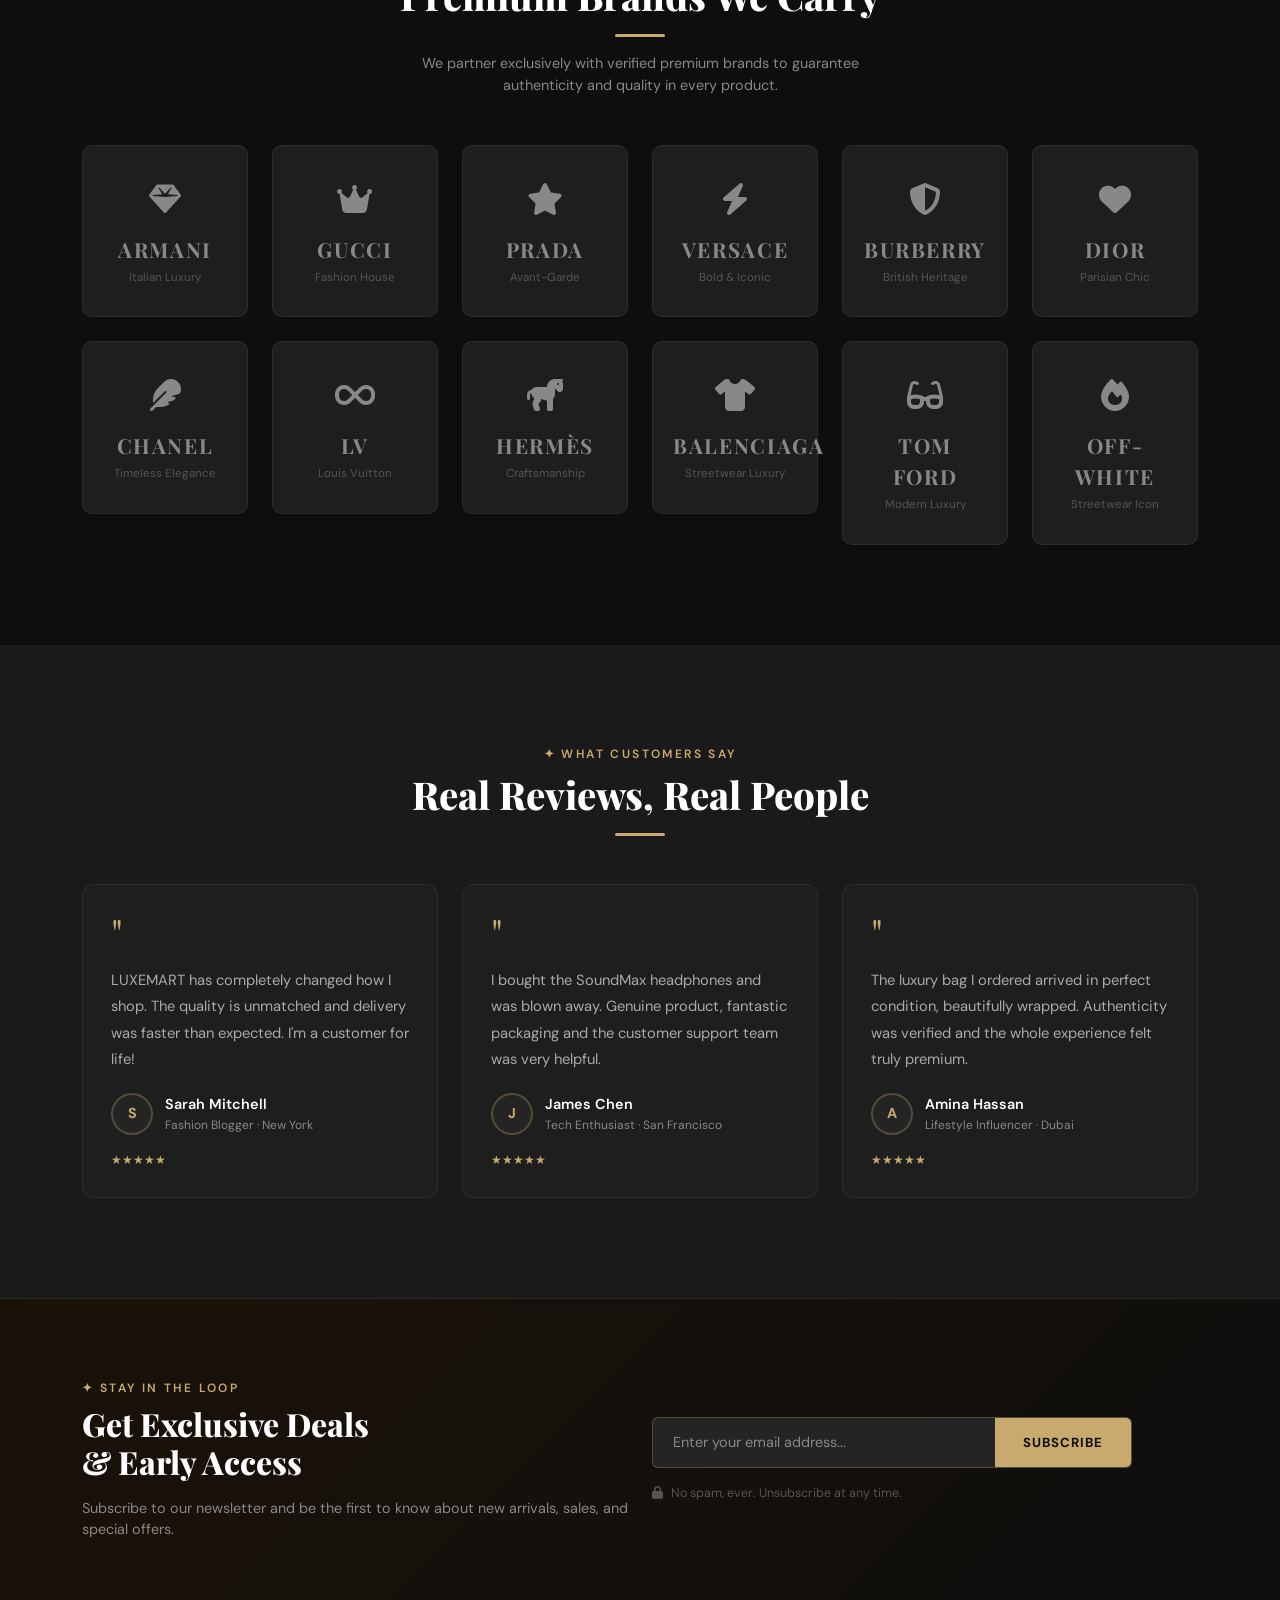
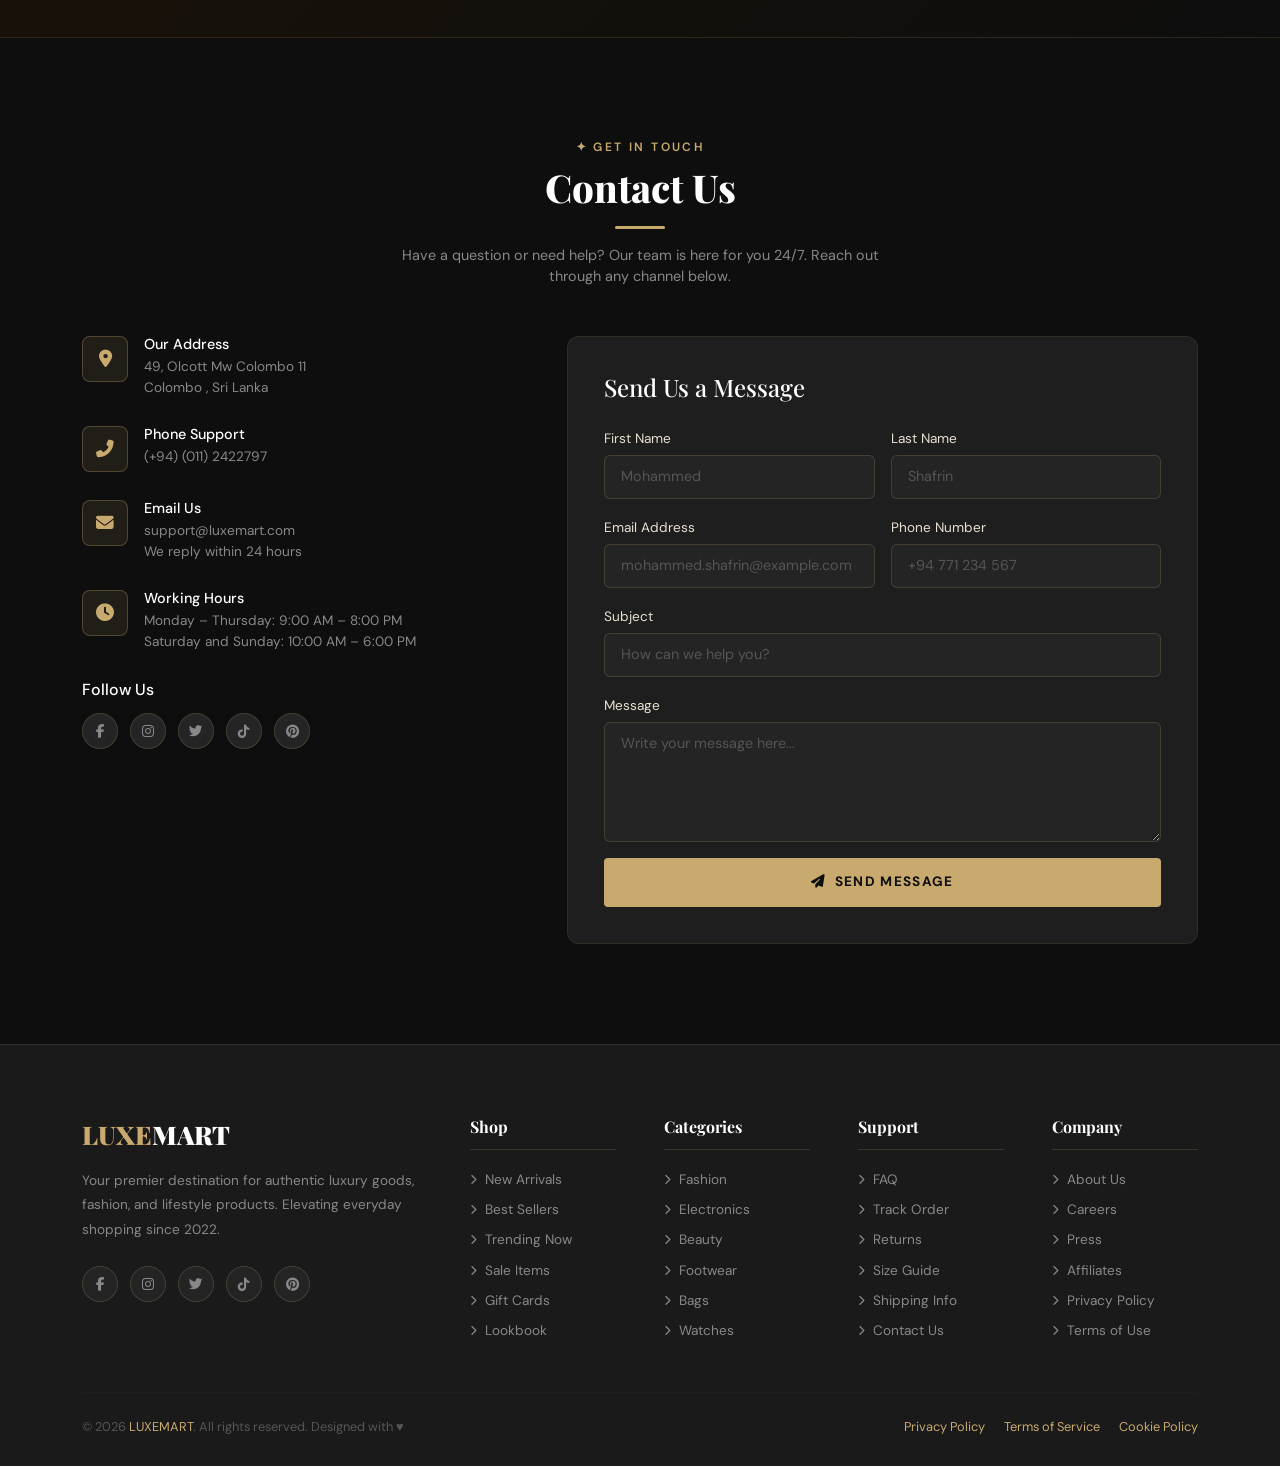
==== commit 0dcaf1ed: "change contact page details" ====
--- a/E-commerce website/index.html
+++ b/E-commerce website/index.html
@@ -1058,19 +1058,19 @@
             <div class="row g-3">
               <div class="col-md-6">
                 <label class="form-label">First Name</label>
-                <input type="text" class="form-control" placeholder="John" />
+                <input type="text" class="form-control" placeholder="Mohammed" />
               </div>
               <div class="col-md-6">
                 <label class="form-label">Last Name</label>
-                <input type="text" class="form-control" placeholder="Doe" />
+                <input type="text" class="form-control" placeholder="Shafrin" />
               </div>
               <div class="col-md-6">
                 <label class="form-label">Email Address</label>
-                <input type="email" class="form-control" placeholder="john@example.com" />
+                <input type="email" class="form-control" placeholder="mohammed.shafrin@example.com" />
               </div>
               <div class="col-md-6">
                 <label class="form-label">Phone Number</label>
-                <input type="tel" class="form-control" placeholder="+1 (555) 000-0000" />
+                <input type="tel" class="form-control" placeholder="+94 771 234 567" />
               </div>
               <div class="col-12">
                 <label class="form-label">Subject</label>
